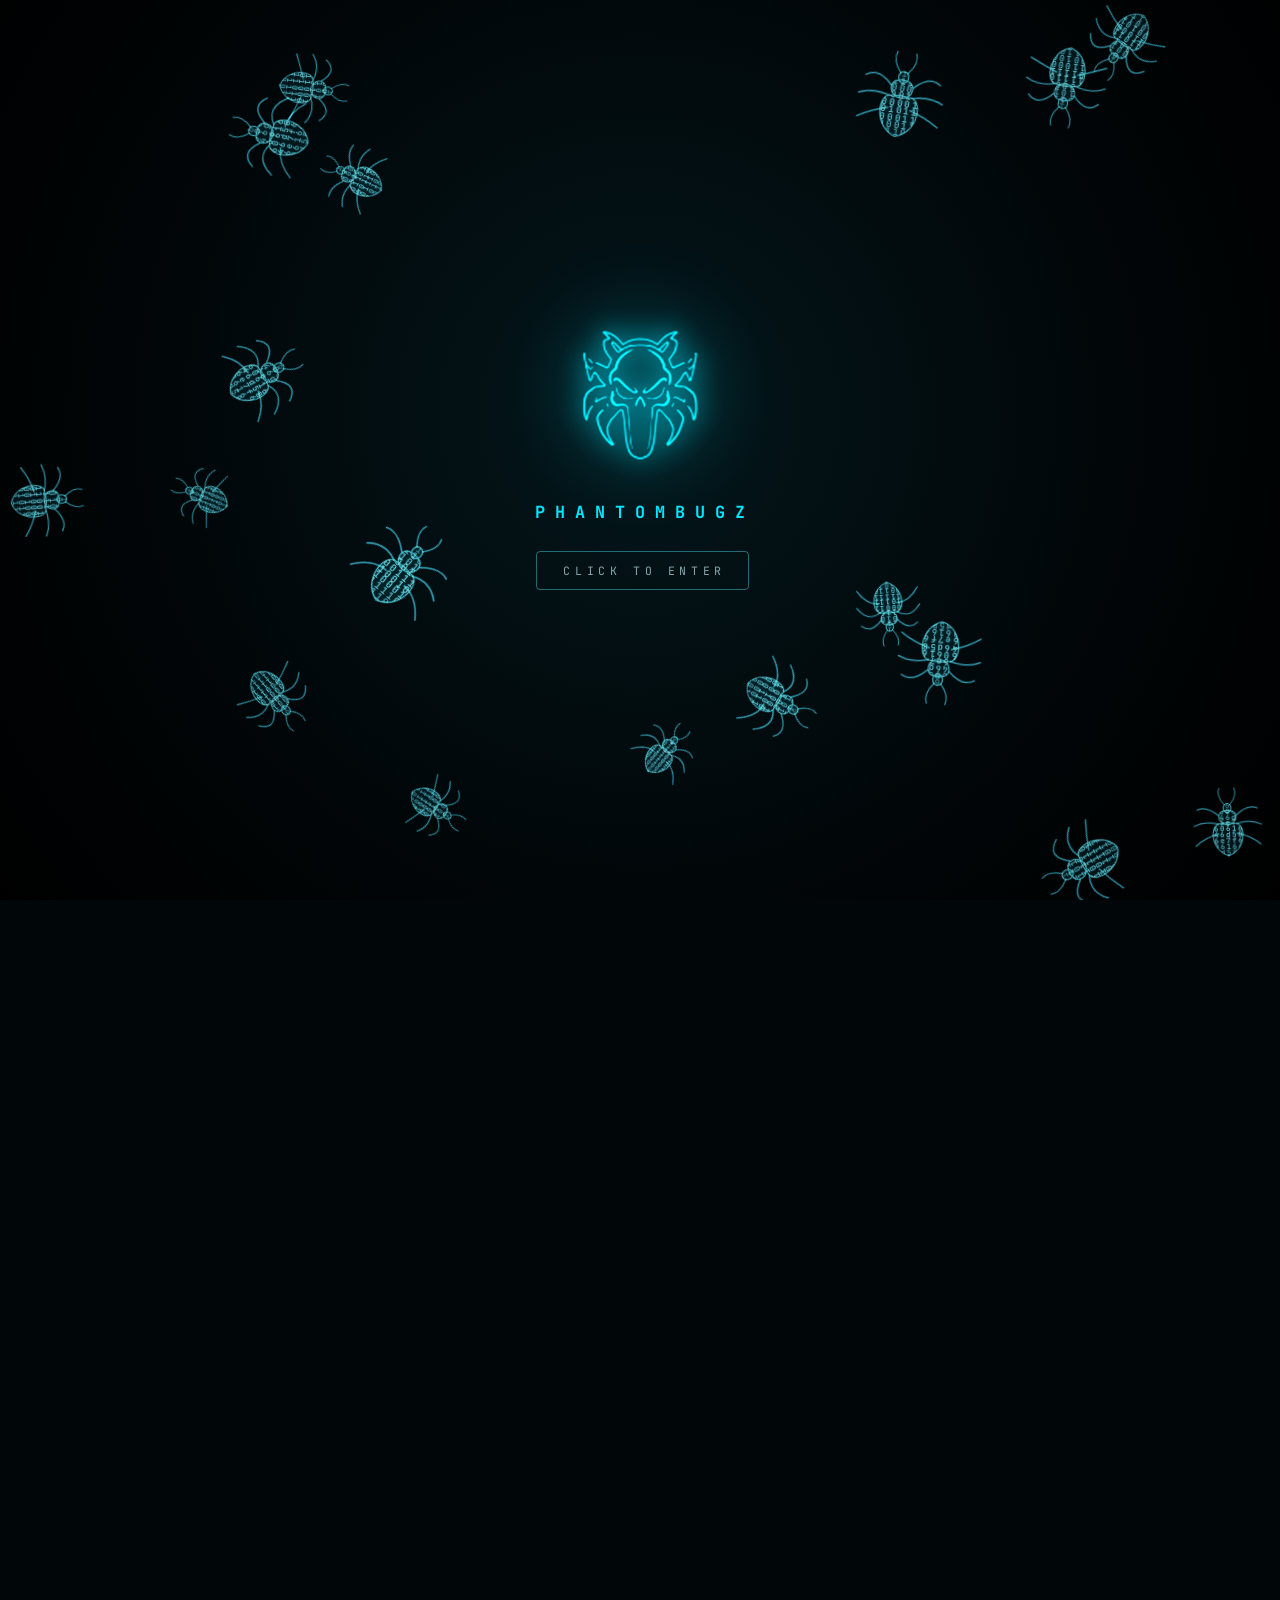
==== index.html @ 2ef1616d "Enter gate is now a real link: native navigation to main page, JS flash is optional enhancement" ====
<!doctype html>
<html lang="en">
<head>
  <meta charset="utf-8">
  <meta name="viewport" content="width=device-width, initial-scale=1">
  <title>PhantomBugz — Ethical Hacking &amp; Bug Bounty Team</title>
  <meta name="description" content="PhantomBugz is an ethical hacker collective. A team strong enough to destroy that chooses to protect. Bug bounty operation, live sprint signal, and the limited Ghost Series gear.">
  <meta name="keywords" content="PhantomBugz, ethical hacking, bug bounty, ethical hackers, security research, Ghost Series, cybersecurity team">
  <meta name="robots" content="index, follow, max-image-preview:large">
  <meta name="theme-color" content="#010608">
  <link rel="canonical" href="https://phantombugz.com/">
  <meta property="og:site_name" content="PhantomBugz">
  <meta property="og:title" content="PhantomBugz — Ethical Hacking &amp; Bug Bounty Team">
  <meta property="og:description" content="A team strong enough to destroy. We choose to protect. Bug bounty operation, live signal, and the limited Ghost Series.">
  <meta property="og:type" content="website">
  <meta property="og:url" content="https://phantombugz.com/">
  <meta property="og:image" content="https://phantombugz.com/assets/exports/phantombugz-og-image.gif">
  <meta property="og:image:type" content="image/gif">
  <meta property="og:image:width" content="800">
  <meta property="og:image:height" content="420">
  <meta name="twitter:card" content="summary_large_image">
  <meta name="twitter:title" content="PhantomBugz — Ethical Hacking &amp; Bug Bounty Team">
  <meta name="twitter:description" content="When the power of love beats the love of power.">
  <meta name="twitter:image" content="https://phantombugz.com/assets/exports/phantombugz-og-image.png">
  <link rel="icon" href="./assets/exports/favicon-32.png" sizes="32x32" type="image/png">
  <link rel="icon" href="./assets/exports/favicon-16.png" sizes="16x16" type="image/png">
  <link rel="apple-touch-icon" href="./assets/exports/apple-touch-icon.png">
  <link rel="manifest" href="./site.webmanifest">
  <link rel="preload" href="./assets/fonts/anton.woff2" as="font" type="font/woff2" crossorigin>
  <link rel="preload" href="./assets/fonts/jetbrains-mono-400.woff2" as="font" type="font/woff2" crossorigin>
  <link rel="stylesheet" href="./assets/fonts/fonts.css">
  <link rel="stylesheet" href="./styles.css">
  <script type="application/ld+json">
    {
      "@context": "https://schema.org",
      "@type": "Organization",
      "name": "PhantomBugz",
      "url": "https://phantombugz.com/",
      "logo": "https://phantombugz.com/assets/exports/phantombugz-mark-512.png",
      "email": "founder@phantombugz.com",
      "slogan": "When the power of love beats the love of power.",
      "sameAs": [
        "https://github.com/PhantomBugz",
        "https://gitlab.com/Phantombugz"
      ]
    }
  </script>
</head>
<body>
  <a class="skip-link" href="./enter.html">Skip intro</a>

  <!-- The gate is a REAL link so entering works even if JS never runs. The JS enhances
       it with a cyan flash + corridor, but navigation never depends on JS. -->
  <a id="gate" class="gate" href="./enter.html" aria-label="Enter PhantomBugz">
    <canvas id="gate-canvas" aria-hidden="true"></canvas>
    <div class="gate-inner">
      <img class="gate-emblem" src="./assets/exports/phantombugz-emblem-transparent.png" alt="PhantomBugz" width="150" height="150">
      <p class="gate-name">PHANTOMBUGZ</p>
      <p class="gate-enter"><span>Click to enter</span></p>
    </div>
  </a>

  <header class="site-header" aria-label="Primary">
    <a class="brand-lockup" href="./enter.html" aria-label="PhantomBugz">
      <img src="./assets/exports/phantombugz-emblem-transparent.png" alt="" aria-hidden="true" width="34" height="34">
    </a>
    <nav class="header-nav" aria-label="Sections">
      <a href="./enter.html">Enter</a>
      <a href="https://github.com/PhantomBugz">GitHub</a>
      <a href="https://gitlab.com/Phantombugz">GitLab</a>
    </nav>
  </header>

  <main>
    <!-- Crawlable content for search engines. Visually hidden behind the corridor
         gate, but present in the HTML so the entry page carries real keywords. -->
    <section class="seo-copy">
      <h1>PhantomBugz — Ethical Hacking &amp; Bug Bounty Team</h1>
      <p>PhantomBugz is a collective of ethical hackers. A team strong enough to destroy that chooses to protect. When the power of love beats the love of power.</p>
      <p>We run a bug bounty operation, publish a live sprint signal of what we are doing now, and release the Ghost Series: a strictly limited line of gear with binary that glows from inside the weave. Hidden in plain sight.</p>
      <p><a href="./enter.html">Enter PhantomBugz</a> to see the manifesto, the Ghost Series vault, and the public bounty signal.</p>
    </section>

    <section id="corridor" class="corridor" aria-label="Enter PhantomBugz">
      <div class="corridor-viewport">
        <div class="corridor-space">
          <div class="surface surface--floor"><canvas></canvas></div>
          <div class="surface surface--ceiling"><canvas></canvas></div>
          <div class="surface surface--left"><canvas></canvas></div>
          <div class="surface surface--right"><canvas></canvas></div>
          <div class="corridor-emblem">
            <img src="./assets/exports/phantombugz-emblem-transparent.png" alt="" aria-hidden="true">
          </div>
        </div>
        <p class="scroll-cue" aria-hidden="true"><span>scroll into the system</span></p>
      </div>
    </section>

  </main>

  <!-- Sling overlay: floods cyan and rushes forward as the corridor releases into the main page. -->
  <div id="sling" class="sling" aria-hidden="true"></div>

  <script type="module" src="./main.js"></script>
</body>
</html>
---- assets/fonts/fonts.css ----
@font-face {
  font-family: "Anton";
  font-style: normal;
  font-weight: 400;
  font-display: swap;
  src: url("./anton.woff2") format("woff2");
}

@font-face {
  font-family: "JetBrains Mono";
  font-style: normal;
  font-weight: 400;
  font-display: swap;
  src: url("./jetbrains-mono-400.woff2") format("woff2");
}

@font-face {
  font-family: "JetBrains Mono";
  font-style: normal;
  font-weight: 700;
  font-display: swap;
  src: url("./jetbrains-mono-700.woff2") format("woff2");
}
---- styles.css ----
:root {
  color-scheme: dark;
  --base: #010608;
  --surface: #020a0d;
  --surface-2: #041418;
  --panel: rgba(2, 12, 15, .72);
  --cyan: #00e7ff;
  --cyan-2: #53f5ff;
  --green: #55f6a5;
  --amber: #ffd166;
  --muted: #84a8aa;
  --ink: #eafcff;
  --line: rgba(0, 231, 255, .16);
  --line-strong: rgba(83, 245, 255, .4);
  --glow: 0 0 22px rgba(0, 231, 255, .4);
  --font-display: "Anton", Impact, "Arial Narrow", sans-serif;
  --font-mono: "JetBrains Mono", ui-monospace, "Courier New", monospace;
  --approach: 0;
}

* {
  box-sizing: border-box;
}

html {
  scroll-behavior: smooth;
  scroll-padding-top: 84px;
}

body {
  margin: 0;
  min-height: 100vh;
  background: var(--base);
  color: var(--ink);
  font-family: var(--font-mono);
  font-size: 15px;
  line-height: 1.5;
  overflow-x: hidden;
  -webkit-font-smoothing: antialiased;
}

/* While the gate is up, lock scroll behind it. */
body.gate-open {
  overflow: hidden;
  height: 100vh;
  height: 100dvh;
}

/* ---------- Enter gate ---------- */

.gate {
  position: fixed;
  inset: 0;
  z-index: 100;
  display: grid;
  place-items: center;
  background: radial-gradient(circle at 50% 46%, #04171c 0%, #010608 60%, #000 100%);
  cursor: pointer;
  overflow: hidden;
  transition: opacity .9s ease, transform .9s cubic-bezier(.7, 0, .84, 0), filter .9s ease;
}

#gate-canvas {
  position: absolute;
  inset: 0;
  width: 100%;
  height: 100%;
}

.gate-inner {
  position: relative;
  z-index: 2;
  display: grid;
  justify-items: center;
  gap: 20px;
  text-align: center;
  pointer-events: none;
}

.gate-emblem {
  width: clamp(110px, 16vw, 170px);
  height: clamp(110px, 16vw, 170px);
  object-fit: contain;
  filter: drop-shadow(0 0 14px rgba(0, 231, 255, .9)) drop-shadow(0 0 42px rgba(0, 231, 255, .45));
  animation: gatePulse 3.4s ease-in-out infinite;
}

.gate-name {
  margin: 0;
  font-family: var(--font-mono);
  font-weight: 700;
  font-size: clamp(.8rem, 2.2vw, 1.05rem);
  letter-spacing: .6em;
  text-indent: .6em;
  color: var(--cyan);
}

.gate-enter {
  margin: 6px 0 0;
  font-size: .72rem;
  letter-spacing: .4em;
  text-indent: .4em;
  text-transform: uppercase;
  color: var(--muted);
}

.gate-enter span {
  display: inline-block;
  padding: 10px 22px;
  border: 1px solid var(--line-strong);
  border-radius: 4px;
  animation: gateBreath 2.4s ease-in-out infinite;
}

.gate:hover .gate-enter span,
.gate:focus-visible .gate-enter span {
  color: var(--ink);
  border-color: var(--cyan);
  box-shadow: 0 0 26px rgba(0, 231, 255, .3);
}

@keyframes gatePulse {
  0%, 100% { transform: scale(1); filter: drop-shadow(0 0 14px rgba(0, 231, 255, .8)) drop-shadow(0 0 42px rgba(0, 231, 255, .4)); }
  50% { transform: scale(1.05); filter: drop-shadow(0 0 22px rgba(0, 231, 255, 1)) drop-shadow(0 0 64px rgba(0, 231, 255, .6)); }
}

@keyframes gateBreath {
  0%, 100% { opacity: .55; }
  50% { opacity: 1; }
}

/* Forceful exit: the gate rushes at the viewer and whites out to cyan. */
.gate.entering {
  opacity: 0;
  transform: scale(2.6);
  filter: brightness(2.4) blur(6px);
  pointer-events: none;
}

.gate.gone {
  display: none;
}

/* Cyan flash that floods the screen at the moment of entry. */
.gate-flash {
  position: fixed;
  inset: 0;
  z-index: 99;
  background: radial-gradient(circle at 50% 46%, rgba(120, 244, 255, .9), rgba(0, 231, 255, .5) 40%, transparent 72%);
  opacity: 0;
  pointer-events: none;
}

.gate-flash.fire {
  animation: gateFlash 1s ease-out forwards;
}

@keyframes gateFlash {
  0% { opacity: 0; }
  18% { opacity: 1; }
  100% { opacity: 0; }
}

a {
  color: inherit;
  text-decoration: none;
}

a:focus-visible,
:focus-visible {
  outline: 2px solid var(--cyan);
  outline-offset: 3px;
}

.skip-link {
  position: fixed;
  top: -100px;
  left: 12px;
  z-index: 60;
  padding: 8px 14px;
  background: var(--surface);
  border: 1px solid var(--line-strong);
  border-radius: 6px;
  font-size: .8rem;
}

.skip-link:focus {
  top: 12px;
}

/* Crawlable copy for search engines: off-screen but readable by bots and screen
   readers (not display:none, which crawlers discount). Visitors see the gate. */
.seo-copy {
  position: absolute;
  width: 1px;
  height: 1px;
  overflow: hidden;
  clip: rect(0 0 0 0);
  clip-path: inset(50%);
  white-space: nowrap;
  border: 0;
  padding: 0;
  margin: -1px;
}

/* ---------- Sling (corridor releases into the main page) ---------- */

.sling {
  position: fixed;
  inset: 0;
  z-index: 90;
  background: radial-gradient(circle at 50% 44%, rgba(150, 248, 255, .95), rgba(0, 231, 255, .55) 38%, transparent 74%);
  opacity: 0;
  transform: scale(.2);
  pointer-events: none;
}

.sling.fire {
  animation: slingRush .72s cubic-bezier(.6, 0, .3, 1) forwards;
}

@keyframes slingRush {
  0% { opacity: 0; transform: scale(.2); }
  40% { opacity: 1; transform: scale(1.4); }
  100% { opacity: 1; transform: scale(3.4); }
}

/* ---------- Roaming beetles on the main page ---------- */

.roam {
  position: fixed;
  inset: 0;
  width: 100%;
  height: 100%;
  z-index: 0;
  pointer-events: none;
  filter: drop-shadow(0 0 3px rgba(0, 231, 255, .8)) drop-shadow(0 0 7px rgba(0, 231, 255, .32));
}

.main-page main,
.main-page .site-header,
.main-page .site-footer {
  position: relative;
  z-index: 1;
}

/* Let the roaming beetles show through the section backgrounds on the main page. */
.main-page {
  background: var(--base);
}

.main-page .arrival {
  background:
    radial-gradient(circle at 50% 20%, rgba(0, 231, 255, .06), transparent 52%),
    linear-gradient(to bottom, rgba(1, 6, 8, .72), rgba(1, 8, 10, .6) 60%, rgba(1, 6, 8, .72));
}

.main-page .vault {
  background: linear-gradient(to bottom, rgba(1, 8, 10, .55), rgba(1, 6, 8, .72));
}

.main-page .signal {
  background: rgba(2, 10, 13, .82);
}

/* Alcoves stay readable over the roamers with an opaque-ish base (no
   backdrop-filter: blurring behind an animating canvas tanks the frame rate). */
.main-page .alcove {
  background:
    radial-gradient(ellipse at 50% 118%, rgba(0, 231, 255, .07), transparent 62%),
    linear-gradient(to bottom, #01090b, #020a0d);
}

/* ---------- Header ---------- */

.site-header {
  position: fixed;
  inset: 0 0 auto 0;
  z-index: 40;
  display: flex;
  align-items: center;
  justify-content: space-between;
  gap: 20px;
  padding: 14px 34px;
  background: linear-gradient(to bottom, rgba(1, 6, 8, .82), rgba(1, 6, 8, 0));
  backdrop-filter: blur(8px);
}

.brand-lockup img {
  display: block;
  width: 34px;
  height: 34px;
  object-fit: contain;
  filter: drop-shadow(0 0 6px rgba(0, 231, 255, .85)) drop-shadow(0 0 16px rgba(0, 231, 255, .3));
}

.header-nav {
  display: flex;
  gap: 22px;
  font-size: .74rem;
  letter-spacing: .16em;
  text-transform: uppercase;
  color: var(--muted);
}

.header-nav a:hover {
  color: var(--cyan-2);
}

/* ---------- Corridor ---------- */

.corridor {
  position: relative;
  height: 240vh;
  background: var(--base);
}

.corridor-viewport {
  position: sticky;
  top: 0;
  height: 100vh;
  height: 100dvh; /* track the mobile URL bar so the sticky stage matches the viewport */
  overflow: hidden;
  perspective: 900px;
  perspective-origin: 50% 44%;
  background:
    radial-gradient(circle at 50% 42%, rgba(0, 231, 255, calc(.05 + var(--approach) * .12)), transparent 46%),
    var(--base);
}

.corridor-space {
  position: absolute;
  inset: 0;
  transform-style: preserve-3d;
  --dolly: 120px;
  transform: translateZ(var(--dolly));
  will-change: transform;
}

/* Each wall is a long plane pushed back along Z, forming a tunnel. */
.surface {
  position: absolute;
  left: 50%;
  top: 50%;
  overflow: hidden;
}

.surface canvas {
  display: block;
  width: 100%;
  height: 100%;
  /* Cheap GPU bloom: one drop-shadow pass gives every glyph an emissive halo
     without the per-glyph canvas shadowBlur that tanks the frame rate. */
  filter: drop-shadow(0 0 3px rgba(0, 231, 255, .85)) drop-shadow(0 0 7px rgba(0, 231, 255, .35));
}

/* Tunnel is 1400 wide, 900 tall, 2600 deep (px, pre-perspective). */
.surface--floor,
.surface--ceiling {
  width: 1400px;
  height: 2600px;
  margin-left: -700px;
  margin-top: -1300px;
  background: linear-gradient(to top, var(--surface) 0%, #030f12 55%, #010a0c 100%);
}

.surface--floor {
  transform: rotateX(90deg) translateZ(-450px);
  box-shadow: inset 0 -60px 120px rgba(0, 231, 255, .05);
}

.surface--ceiling {
  transform: rotateX(-90deg) translateZ(-450px);
  background: linear-gradient(to bottom, var(--surface) 0%, #030f12 55%, #010a0c 100%);
}

.surface--left,
.surface--right {
  width: 2600px;
  height: 900px;
  margin-left: -1300px;
  margin-top: -450px;
  background: linear-gradient(to right, #010a0c, #030f12 55%, var(--surface));
}

.surface--left {
  transform: rotateY(90deg) translateZ(-700px);
}

.surface--right {
  transform: rotateY(-90deg) translateZ(-700px);
  background: linear-gradient(to left, #010a0c, #030f12 55%, var(--surface));
}

/* Emblem sits deep at the vanishing point as the light source. */
.corridor-emblem {
  position: absolute;
  left: 50%;
  top: 44%;
  width: 340px;
  height: 340px;
  margin-left: -170px;
  margin-top: -170px;
  transform: translateZ(-1240px);
  display: grid;
  place-items: center;
}

/* A halo of light behind the emblem, as if it lights the whole tunnel. */
.corridor-emblem::before {
  content: "";
  position: absolute;
  inset: -40%;
  background: radial-gradient(circle, rgba(0, 231, 255, calc(.22 + var(--approach) * .28)), transparent 62%);
  filter: blur(12px);
}

.corridor-emblem img {
  position: relative;
  width: 100%;
  height: 100%;
  object-fit: contain;
  opacity: calc(.7 + var(--approach) * .3);
  filter:
    drop-shadow(0 0 calc(16px + var(--approach) * 44px) rgba(0, 231, 255, calc(.75 + var(--approach) * .25)))
    drop-shadow(0 0 100px rgba(0, 231, 255, .5))
    brightness(calc(1 + var(--approach) * .3));
}

.scroll-cue {
  position: absolute;
  left: 50%;
  bottom: 26px;
  transform: translateX(-50%);
  margin: 0;
  display: flex;
  flex-direction: column;
  align-items: center;
  gap: 8px;
  font-size: .68rem;
  letter-spacing: .34em;
  text-transform: uppercase;
  color: var(--cyan);
  text-shadow: 0 0 10px rgba(0, 231, 255, .5);
  opacity: calc(1 - var(--approach) * 2.4);
  pointer-events: none;
}

/* Animated down-chevron so the scroll affordance is unmistakable (esp. on mobile). */
.scroll-cue::after {
  content: "";
  width: 14px;
  height: 14px;
  border-right: 2px solid var(--cyan);
  border-bottom: 2px solid var(--cyan);
  transform: rotate(45deg);
  animation: cueChevron 1.8s ease-in-out infinite;
}

.scroll-cue span {
  display: inline-block;
  animation: cuePulse 2.6s ease-in-out infinite;
}

@keyframes cuePulse {
  0%, 100% { opacity: .5; }
  50% { opacity: 1; }
}

@keyframes cueChevron {
  0%, 100% { opacity: .4; transform: rotate(45deg) translate(-2px, -2px); }
  50% { opacity: 1; transform: rotate(45deg) translate(2px, 2px); }
}

/* ---------- Arrival ---------- */

.arrival {
  position: relative;
  z-index: 2;
  display: grid;
  justify-items: center;
  text-align: center;
  gap: 18px;
  padding: clamp(90px, 16vh, 190px) 24px clamp(80px, 14vh, 170px);
  background:
    radial-gradient(circle at 50% 20%, rgba(0, 231, 255, .08), transparent 52%),
    linear-gradient(to bottom, var(--base), #01080a 60%, var(--base));
}

.arrival-mark {
  width: 104px;
  height: 104px;
  object-fit: contain;
  filter: drop-shadow(0 0 8px rgba(0, 231, 255, .8)) drop-shadow(0 0 26px rgba(0, 231, 255, .32));
}

.arrival-name {
  margin: 0;
  font-family: var(--font-mono);
  font-weight: 700;
  font-size: .82rem;
  letter-spacing: .52em;
  text-indent: .52em;
  color: var(--cyan);
}

.manifesto {
  margin: 0;
  max-width: 20ch;
  font-family: var(--font-display);
  font-weight: 400;
  font-size: clamp(2.4rem, 7vw, 6rem);
  line-height: .95;
  letter-spacing: .01em;
  text-transform: uppercase;
  color: var(--ink);
  text-shadow: 0 0 26px rgba(0, 231, 255, .28);
}

.manifesto .line {
  display: block;
}

/* Emphasize the pivot: "love" bright, "power" in phantom cyan. */
.manifesto .line:first-child {
  color: var(--ink);
}

.manifesto .line:last-child {
  color: var(--cyan-2);
  text-shadow: 0 0 30px rgba(0, 231, 255, .45);
}

.arrival-sub {
  margin: 0;
  max-width: 46ch;
  color: var(--muted);
  font-size: 1rem;
  letter-spacing: .02em;
}

/* ---------- Vault ---------- */

.vault {
  position: relative;
  z-index: 2;
  padding: clamp(60px, 10vh, 120px) clamp(20px, 5vw, 64px) clamp(70px, 12vh, 130px);
  border-top: 1px solid var(--line);
  background:
    linear-gradient(to bottom, #01080a, var(--base));
}

.eyebrow {
  margin: 0 0 10px;
  font-size: .72rem;
  letter-spacing: .34em;
  text-transform: uppercase;
  color: var(--cyan);
}

.vault-head {
  max-width: 1180px;
  margin: 0 auto 42px;
}

.vault-head h2,
.signal-head h2 {
  margin: 0;
  font-family: var(--font-display);
  font-weight: 400;
  font-size: clamp(2rem, 5vw, 3.4rem);
  line-height: 1;
  text-transform: uppercase;
  letter-spacing: .015em;
}

.vault-caption {
  margin: 16px 0 0;
  max-width: 60ch;
  color: var(--muted);
}

.vault-grid {
  max-width: 1180px;
  margin: 0 auto;
  display: grid;
  grid-template-columns: repeat(5, 1fr);
  gap: 16px;
}

.vault-piece {
  display: grid;
  align-content: start;
}

.alcove {
  position: relative;
  aspect-ratio: 3 / 4;
  overflow: hidden;
  border: 1px solid var(--line);
  border-radius: 150px 150px 8px 8px;
  background:
    radial-gradient(ellipse at 50% 118%, rgba(0, 231, 255, .07), transparent 62%),
    linear-gradient(to bottom, #01090b, var(--surface));
  box-shadow:
    inset 0 26px 70px rgba(0, 0, 0, .66),
    inset 0 0 30px rgba(0, 231, 255, .05),
    inset 0 0 0 1px rgba(255, 255, 255, .02);
  transition: box-shadow .5s ease, border-color .5s ease, opacity .45s ease;
}

/* Faint binary that lives inside the alcove even at rest. */
.alcove::before {
  content: "01001101 10110 011010 10011 0110 1001101 0110100 10 011 100101 0110 1001 0110110 10011010";
  position: absolute;
  inset: 0;
  padding: 22px 16px;
  font-size: 11px;
  line-height: 1.9;
  letter-spacing: .12em;
  color: rgba(0, 231, 255, .1);
  word-break: break-all;
  overflow: hidden;
  pointer-events: none;
  transition: color .55s ease;
}

/* Silhouette hides in shadow until the piece wakes. */
.silhouette {
  position: absolute;
  inset: 14% 12% 10%;
  width: 76%;
  height: 76%;
  object-fit: contain;
  opacity: .34;
  /* Shift the source art (which carries green) toward phantom cyan. */
  filter: grayscale(.6) brightness(.55) contrast(1.05) hue-rotate(60deg);
  transition: opacity .55s ease, filter .55s ease, transform .55s ease;
}

/* Photo alcoves: the render is the surface, so drop the faux binary text overlay. */
.alcove:has(.shot)::before {
  display: none;
}

/* Product photo fills the alcove; dark and mysterious at rest, wakes on hover. */
.alcove .shot {
  position: absolute;
  inset: 0;
  width: 100%;
  height: 100%;
  object-fit: cover;
  opacity: .5;
  filter: brightness(.62) contrast(1.02) saturate(.9);
  transform: scale(1.02);
  transition: opacity .55s ease, filter .55s ease, transform .6s ease;
}

.vault-piece:hover .shot,
.vault-piece:focus-within .shot {
  opacity: 1;
  filter: brightness(1.05) contrast(1.05) saturate(1.15)
    drop-shadow(0 0 18px rgba(0, 231, 255, .5));
  transform: scale(1.06);
}

.alcove-label {
  position: absolute;
  left: 16px;
  bottom: 13px;
  font-size: .7rem;
  letter-spacing: .2em;
  color: var(--muted);
  opacity: .6;
  z-index: 2;
}

/* Stage lighting: the hovered piece brightens, its siblings recede. */
.vault-grid:hover .vault-piece:not(:hover) {
  opacity: .5;
}

.vault-piece:hover .alcove,
.vault-piece:focus-within .alcove {
  border-color: var(--line-strong);
  box-shadow:
    inset 0 26px 70px rgba(0, 0, 0, .5),
    inset 0 0 40px rgba(0, 231, 255, .12),
    0 0 46px rgba(0, 231, 255, .3);
}

.vault-piece:hover .alcove::before,
.vault-piece:focus-within .alcove::before {
  color: rgba(0, 231, 255, .2);
}

.vault-piece:hover .silhouette,
.vault-piece:focus-within .silhouette {
  opacity: 1;
  transform: translateY(-5px);
  /* Cyan-shift the revealed art and make it glow from within. */
  filter: grayscale(.15) brightness(1.05) contrast(1.05) hue-rotate(60deg) saturate(1.3)
    drop-shadow(0 0 16px rgba(0, 231, 255, .7));
}

.vault-piece h3 {
  margin: 16px 0 0;
  font-family: var(--font-mono);
  font-weight: 700;
  font-size: 1.02rem;
  letter-spacing: .02em;
}

.vault-piece p {
  margin: 7px 0 0;
  color: var(--muted);
  font-size: .86rem;
  line-height: 1.45;
}

.request {
  margin-top: 12px;
  justify-self: start;
  font-size: .74rem;
  letter-spacing: .18em;
  text-transform: uppercase;
  color: var(--cyan);
  border-bottom: 1px solid var(--line-strong);
  padding-bottom: 3px;
  transition: color .3s ease, border-color .3s ease;
}

.request:hover {
  color: var(--cyan-2);
  border-color: var(--cyan-2);
}

/* button reset for the register-interest buttons (were <a>, now <button>) */
button.request {
  background: none;
  border: 0;
  border-bottom: 1px solid var(--line-strong);
  cursor: pointer;
  font-family: var(--font-mono);
}

/* "Preorder — Coming Soon" tag on each piece */
.status-tag {
  margin: 14px 0 0;
  display: inline-block;
  align-self: start;
  font-size: .62rem;
  letter-spacing: .2em;
  text-transform: uppercase;
  color: var(--amber);
  border: 1px solid rgba(255, 209, 102, .4);
  border-radius: 3px;
  padding: 3px 8px;
}

/* ---------- How Ghost Series works (spec + presets) ---------- */

.spec {
  max-width: 1180px;
  margin: clamp(48px, 8vh, 90px) auto 0;
  display: grid;
  grid-template-columns: 1.1fr 1fr;
  gap: 34px;
  align-items: start;
}

.spec-layers {
  margin: 0;
  padding: 0;
  list-style: none;
  display: grid;
  gap: 12px;
}

.spec-layers li {
  color: var(--muted);
  font-size: .9rem;
  line-height: 1.5;
  padding-left: 16px;
  border-left: 1px solid var(--line);
}

.spec-layers strong {
  color: var(--ink);
  font-weight: 700;
}

.spec-presets {
  display: grid;
  grid-template-columns: 1fr 1fr;
  gap: 12px;
}

.preset {
  padding: 14px 16px;
  border: 1px solid var(--line);
  border-radius: 8px;
  background: var(--surface);
}

.preset span {
  display: block;
  font-weight: 700;
  color: var(--cyan);
  letter-spacing: .04em;
  margin-bottom: 5px;
}

.preset p {
  margin: 0;
  color: var(--muted);
  font-size: .82rem;
  line-height: 1.45;
}

/* "View technical spec" link spans under the spec strip. */
.spec-link {
  grid-column: 1 / -1;
  justify-self: start;
  margin-top: 4px;
  padding: 10px 20px;
  background: none;
  border: 1px solid var(--line-strong);
  border-radius: 7px;
  color: var(--cyan);
  font-family: var(--font-mono);
  font-size: .74rem;
  letter-spacing: .2em;
  text-transform: uppercase;
  cursor: pointer;
  transition: color .3s ease, border-color .3s ease, box-shadow .3s ease;
}

.spec-link:hover {
  color: var(--cyan-2);
  border-color: var(--cyan-2);
  box-shadow: 0 0 24px rgba(0, 231, 255, .25);
}

/* Technical spec lightbox */
.spec-modal {
  position: fixed;
  inset: 0;
  z-index: 300;
  display: flex;
  flex-direction: column;
  align-items: center;
  gap: 16px;
  padding: 40px 20px;
  overflow: auto;
  background: rgba(1, 5, 7, .92);
  backdrop-filter: blur(6px);
}

.spec-modal[hidden] {
  display: none;
}

.spec-modal-inner {
  max-width: 900px;
  width: 100%;
  border: 1px solid var(--line-strong);
  border-radius: 12px;
  overflow: hidden;
  box-shadow: 0 0 60px rgba(0, 231, 255, .25);
}

.spec-modal-inner img {
  display: block;
  width: 100%;
  height: auto;
}

.spec-close {
  position: fixed;
  top: 16px;
  right: 20px;
  width: 44px;
  height: 44px;
  background: var(--surface);
  border: 1px solid var(--line-strong);
  border-radius: 50%;
  color: var(--ink);
  font-size: 1.6rem;
  line-height: 1;
  cursor: pointer;
  transition: border-color .3s ease, color .3s ease;
}

.spec-close:hover {
  border-color: var(--cyan);
  color: var(--cyan);
}

.spec-download {
  flex: none;
  padding: 11px 22px;
  border: 1px solid var(--cyan);
  border-radius: 8px;
  color: var(--ink);
  font-size: .76rem;
  letter-spacing: .16em;
  text-transform: uppercase;
  background: rgba(0, 231, 255, .1);
  transition: background .3s ease, box-shadow .3s ease;
}

.spec-download:hover {
  background: rgba(0, 231, 255, .2);
  box-shadow: 0 0 26px rgba(0, 231, 255, .35);
}

/* ---------- Preorder interest form ---------- */

.interest {
  max-width: 720px;
  margin: clamp(50px, 9vh, 100px) auto 0;
  padding: clamp(24px, 4vw, 40px);
  border: 1px solid var(--line-strong);
  border-radius: 14px;
  background:
    radial-gradient(circle at 50% 0%, rgba(0, 231, 255, .06), transparent 60%),
    var(--surface);
  box-shadow: 0 0 50px rgba(0, 231, 255, .1);
}

.interest-head {
  text-align: center;
  margin-bottom: 24px;
}

.interest-head h3 {
  margin: 6px 0 10px;
  font-family: var(--font-display);
  font-weight: 400;
  font-size: clamp(1.6rem, 4vw, 2.4rem);
  text-transform: uppercase;
  letter-spacing: .02em;
}

.interest-sub {
  margin: 0 auto;
  max-width: 52ch;
  color: var(--muted);
  font-size: .9rem;
  line-height: 1.5;
}

.interest-grid {
  display: grid;
  grid-template-columns: 1fr 1fr;
  gap: 14px;
}

.field {
  display: grid;
  gap: 6px;
  margin-top: 14px;
}

.field span {
  font-size: .72rem;
  letter-spacing: .14em;
  text-transform: uppercase;
  color: var(--muted);
}

.field em {
  font-style: normal;
  opacity: .7;
}

.interest input[type="text"],
.interest input[type="email"],
.interest textarea {
  width: 100%;
  padding: 11px 13px;
  background: #01090b;
  border: 1px solid var(--line);
  border-radius: 7px;
  color: var(--ink);
  font-family: var(--font-mono);
  font-size: .92rem;
  transition: border-color .3s ease, box-shadow .3s ease;
}

.interest input:focus,
.interest textarea:focus {
  outline: none;
  border-color: var(--cyan);
  box-shadow: 0 0 0 3px rgba(0, 231, 255, .16);
}

.pieces {
  margin: 18px 0 0;
  padding: 14px;
  border: 1px solid var(--line);
  border-radius: 8px;
}

.pieces legend {
  padding: 0 8px;
  font-size: .72rem;
  letter-spacing: .14em;
  text-transform: uppercase;
  color: var(--muted);
}

.pieces label {
  display: inline-flex;
  align-items: center;
  gap: 7px;
  margin: 4px 16px 4px 0;
  font-size: .88rem;
  cursor: pointer;
}

.pieces input {
  accent-color: var(--cyan);
  width: 16px;
  height: 16px;
}

/* honeypot — visually hidden, off-screen, not display:none (bots skip those) */
.hp {
  position: absolute;
  left: -9999px;
  width: 1px;
  height: 1px;
  opacity: 0;
}

.interest-submit {
  margin-top: 22px;
  width: 100%;
  padding: 14px;
  background: linear-gradient(180deg, rgba(0, 231, 255, .18), rgba(0, 231, 255, .08));
  border: 1px solid var(--cyan);
  border-radius: 8px;
  color: var(--ink);
  font-family: var(--font-mono);
  font-weight: 700;
  font-size: .8rem;
  letter-spacing: .2em;
  text-transform: uppercase;
  cursor: pointer;
  transition: box-shadow .3s ease, background .3s ease;
}

.interest-submit:hover:not(:disabled) {
  background: linear-gradient(180deg, rgba(0, 231, 255, .3), rgba(0, 231, 255, .14));
  box-shadow: 0 0 30px rgba(0, 231, 255, .35);
}

.interest-submit:disabled {
  opacity: .55;
  cursor: default;
}

.interest-status {
  margin: 14px 0 0;
  min-height: 1.2em;
  text-align: center;
  font-size: .86rem;
}

.interest-status.ok {
  color: var(--green);
}

.interest-status.err {
  color: var(--amber);
}

.interest-status a {
  color: var(--cyan);
  border-bottom: 1px solid var(--line-strong);
}

/* ---------- Ghost Series in motion (video showcase) ---------- */

.motion {
  position: relative;
  z-index: 2;
  padding: clamp(60px, 10vh, 120px) clamp(20px, 5vw, 64px) clamp(30px, 5vh, 56px);
  background: linear-gradient(to bottom, var(--base), #01080a);
}

.motion-head {
  max-width: 1180px;
  margin: 0 auto 28px;
}

.motion-head h2 {
  margin: 0;
  font-family: var(--font-display);
  font-weight: 400;
  font-size: clamp(2rem, 5vw, 3.4rem);
  line-height: 1;
  text-transform: uppercase;
  letter-spacing: .015em;
}

.motion-stage {
  display: block;
  position: relative;
  width: 100%;
  max-width: 1180px;
  margin: 0 auto;
  padding: 0;
  border: 1px solid var(--line-strong);
  border-radius: 14px;
  overflow: hidden;
  background: #000;
  cursor: pointer;
  box-shadow: 0 0 60px rgba(0, 231, 255, .16), inset 0 0 0 1px rgba(0, 231, 255, .06);
  transition: box-shadow .4s ease, border-color .4s ease;
}

.motion-stage:hover,
.motion-stage:focus-visible {
  border-color: var(--cyan-2);
  box-shadow: 0 0 80px rgba(0, 231, 255, .32), inset 0 0 0 1px rgba(0, 231, 255, .1);
}

.motion-poster {
  display: block;
  width: 100%;
  height: auto;
  aspect-ratio: 16 / 9;
  object-fit: cover;
  transition: transform .5s ease, filter .5s ease;
}

.motion-stage:hover .motion-poster,
.motion-stage:focus-visible .motion-poster {
  transform: scale(1.03);
  filter: brightness(1.08);
}

/* Play button in the center. */
.motion-play {
  position: absolute;
  top: 50%;
  left: 50%;
  width: 84px;
  height: 84px;
  transform: translate(-50%, -50%);
  border-radius: 50%;
  background: rgba(1, 8, 10, .55);
  border: 2px solid var(--cyan);
  box-shadow: 0 0 30px rgba(0, 231, 255, .5);
  backdrop-filter: blur(2px);
  transition: transform .3s ease, background .3s ease, box-shadow .3s ease;
}

.motion-play::before {
  content: "";
  position: absolute;
  top: 50%;
  left: 54%;
  transform: translate(-50%, -50%);
  border-style: solid;
  border-width: 15px 0 15px 26px;
  border-color: transparent transparent transparent var(--cyan);
}

.motion-stage:hover .motion-play,
.motion-stage:focus-visible .motion-play {
  transform: translate(-50%, -50%) scale(1.1);
  background: rgba(0, 231, 255, .18);
  box-shadow: 0 0 46px rgba(0, 231, 255, .7);
}

.motion-hint {
  position: absolute;
  left: 50%;
  bottom: 18px;
  transform: translateX(-50%);
  font-family: var(--font-mono);
  font-size: .72rem;
  letter-spacing: .22em;
  text-transform: uppercase;
  color: var(--cyan);
  text-shadow: 0 0 10px rgba(0, 231, 255, .5);
  pointer-events: none;
}

/* Subtle cyan edge vignette so the poster seats into the page. */
.motion-stage::after {
  content: "";
  position: absolute;
  inset: 0;
  pointer-events: none;
  box-shadow: inset 0 0 90px rgba(1, 6, 8, .7);
}

/* Fullscreen playback element (appended to body on click). */
.motion-fullscreen {
  position: fixed;
  inset: 0;
  width: 100%;
  height: 100%;
  background: #000;
  object-fit: contain;
  z-index: 200;
}

/* ---------- Signal ---------- */

.signal {
  position: relative;
  z-index: 2;
  padding: clamp(50px, 8vh, 90px) clamp(20px, 5vw, 64px) clamp(56px, 9vh, 100px);
  border-top: 1px solid var(--line);
  background: var(--surface);
}

.signal-head {
  max-width: 1180px;
  margin: 0 auto 26px;
}

.signal-row {
  max-width: 1180px;
  margin: 0 auto;
  display: grid;
  grid-template-columns: repeat(6, 1fr);
  gap: 1px;
  border: 1px solid var(--line);
  background: var(--line);
}

.signal-cell {
  display: grid;
  gap: 8px;
  padding: 18px 16px;
  background: var(--surface-2);
}

.signal-cell span {
  font-size: .68rem;
  letter-spacing: .16em;
  text-transform: uppercase;
  color: var(--muted);
}

.signal-cell strong {
  font-weight: 700;
  font-size: 1.28rem;
  font-variant-numeric: tabular-nums;
  color: var(--ink);
}

.signal-cell .num {
  color: var(--green);
}

/* ---------- Footer ---------- */

.site-footer {
  display: flex;
  align-items: center;
  justify-content: space-between;
  gap: 20px;
  flex-wrap: wrap;
  padding: 26px 34px;
  border-top: 1px solid var(--line);
  background: var(--base);
  color: var(--muted);
}

.foot-mark {
  display: inline-flex;
  align-items: center;
  gap: 10px;
  font-weight: 700;
  letter-spacing: .04em;
  color: var(--ink);
}

.foot-mark img {
  filter: drop-shadow(0 0 5px rgba(0, 231, 255, .7));
}

.site-footer nav {
  display: flex;
  gap: 22px;
  font-size: .78rem;
}

.site-footer nav a:hover {
  color: var(--cyan-2);
}

/* ---------- Reveal ---------- */

[data-reveal] {
  opacity: 0;
  transform: translateY(18px);
  transition: opacity .7s ease, transform .7s ease;
}

[data-reveal].in {
  opacity: 1;
  transform: none;
}

/* ---------- Responsive ---------- */

@media (max-width: 1080px) {
  .vault-grid {
    grid-template-columns: repeat(3, 1fr);
  }
  .signal-row {
    grid-template-columns: repeat(3, 1fr);
  }
}

@media (max-width: 720px) {
  .site-header {
    padding: 12px 18px;
  }
  .header-nav {
    gap: 14px;
    font-size: .66rem;
  }
  /* Mobile corridor auto-plays (JS-driven dolly), so it is a single non-scroll
     screen — this sidesteps iOS Safari's broken sticky + 3D + overflow scroll. */
  .corridor {
    height: 100vh;
    height: 100dvh;
  }
  .corridor-viewport {
    position: relative; /* not sticky on mobile; the whole corridor is one screen */
    perspective: 560px;
  }
  .scroll-cue {
    bottom: 40px;
    font-size: .74rem;
  }
  /* Auto-play: no scroll needed, so drop the "scroll" chevron cue on mobile. */
  .scroll-cue::after {
    display: none;
  }
  .scroll-cue span::after {
    content: "entering the system";
  }
  .scroll-cue span {
    font-size: 0; /* hide the desktop "scroll into the system" text */
  }
  .scroll-cue span::after {
    font-size: .74rem;
  }
  .vault-grid {
    grid-template-columns: repeat(2, 1fr);
  }
  .signal-row {
    grid-template-columns: repeat(2, 1fr);
  }
  .spec {
    grid-template-columns: 1fr;
    gap: 24px;
  }
  .interest-grid {
    grid-template-columns: 1fr;
  }
  .site-footer {
    justify-content: flex-start;
  }
}

@media (max-width: 420px) {
  .vault-grid {
    grid-template-columns: 1fr;
  }
}

@media (prefers-reduced-motion: reduce) {
  html {
    scroll-behavior: auto;
  }
  *, *::before, *::after {
    animation-duration: .001ms !important;
    animation-iteration-count: 1 !important;
    transition-duration: .001ms !important;
  }
  [data-reveal] {
    opacity: 1;
    transform: none;
  }
  .scroll-cue span {
    animation: none;
  }
}
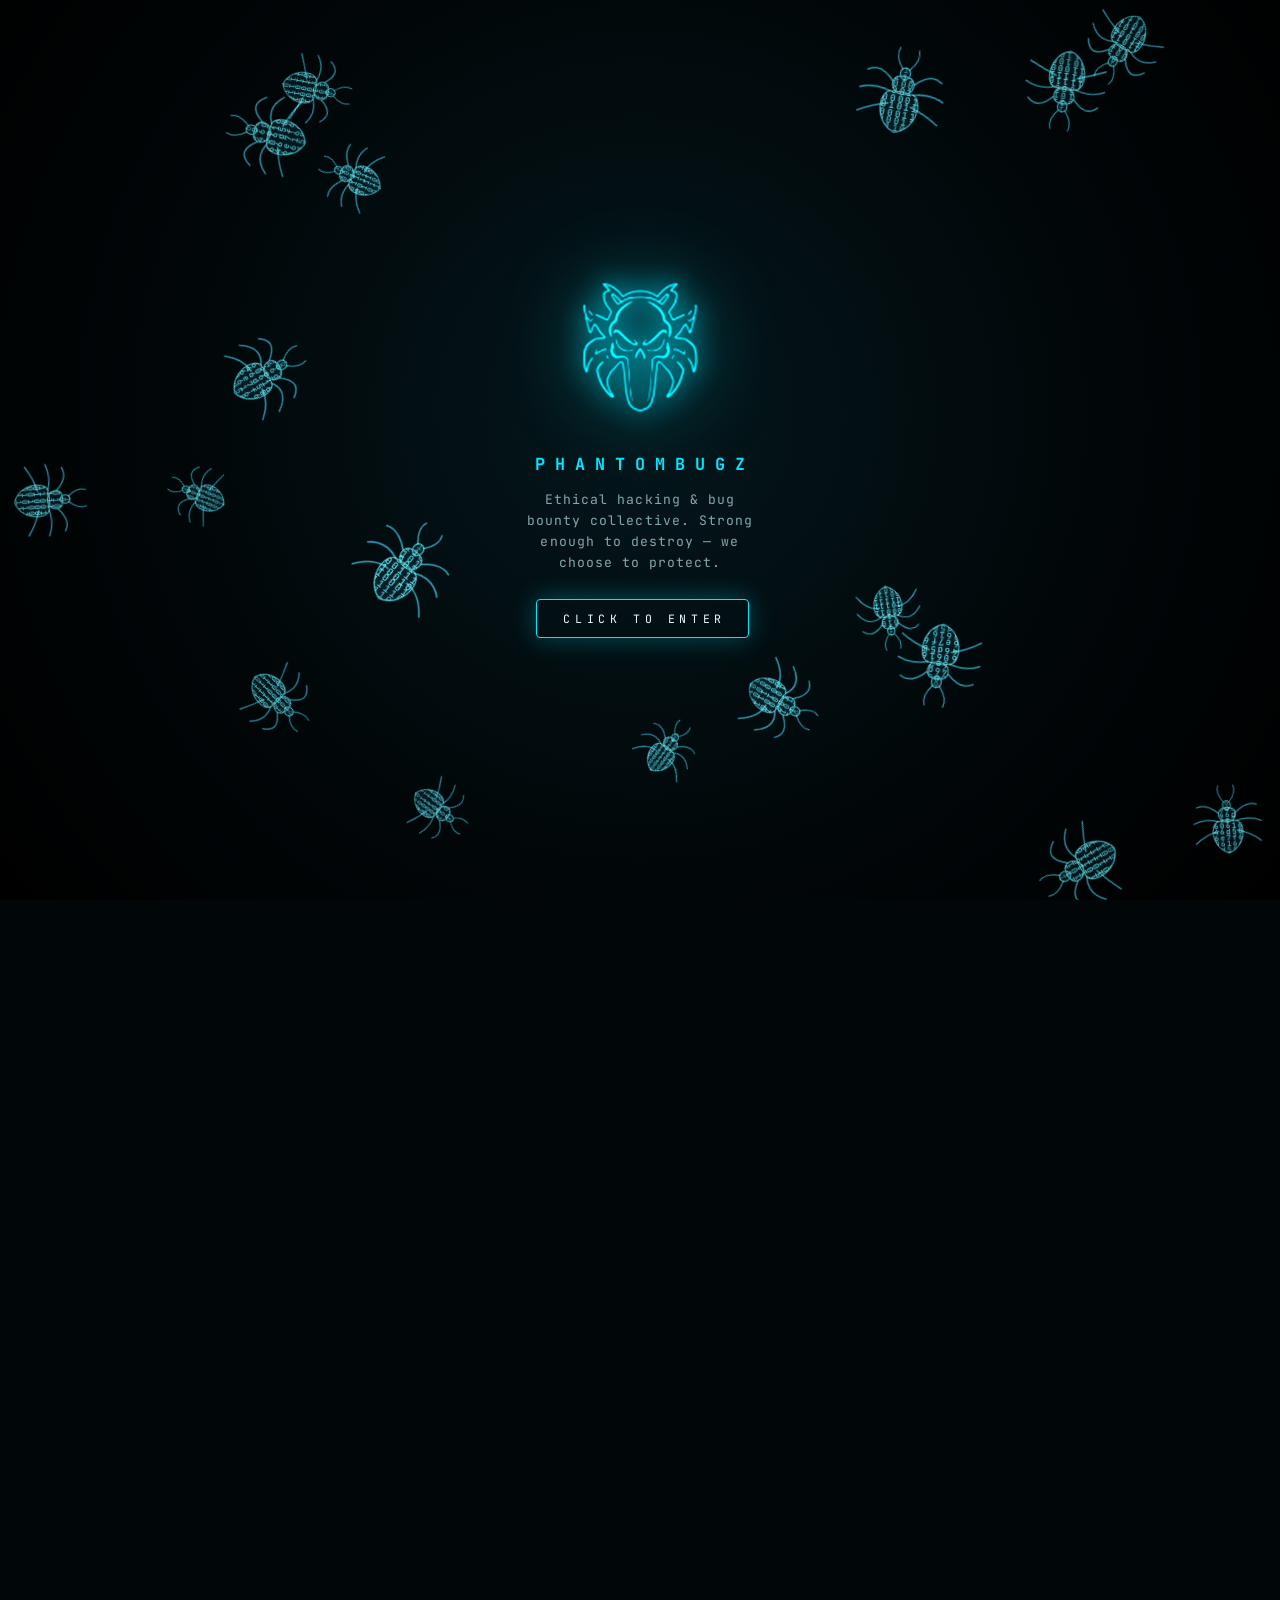
==== commit 706b1fc6: "Site cleanup: visible h1/intro on gate, og:image PNG, drop meta keywords + hidden SEO copy, reduced-" ====
--- a/index.html
+++ b/index.html
@@ -5,7 +5,6 @@
   <meta name="viewport" content="width=device-width, initial-scale=1">
   <title>PhantomBugz — Ethical Hacking &amp; Bug Bounty Team</title>
   <meta name="description" content="PhantomBugz is an ethical hacker collective. A team strong enough to destroy that chooses to protect. Bug bounty operation, live sprint signal, and the limited Ghost Series gear.">
-  <meta name="keywords" content="PhantomBugz, ethical hacking, bug bounty, ethical hackers, security research, Ghost Series, cybersecurity team">
   <meta name="robots" content="index, follow, max-image-preview:large">
   <meta name="theme-color" content="#010608">
   <link rel="canonical" href="https://phantombugz.com/">
@@ -14,10 +13,10 @@
   <meta property="og:description" content="A team strong enough to destroy. We choose to protect. Bug bounty operation, live signal, and the limited Ghost Series.">
   <meta property="og:type" content="website">
   <meta property="og:url" content="https://phantombugz.com/">
-  <meta property="og:image" content="https://phantombugz.com/assets/exports/phantombugz-og-image.gif">
-  <meta property="og:image:type" content="image/gif">
-  <meta property="og:image:width" content="800">
-  <meta property="og:image:height" content="420">
+  <meta property="og:image" content="https://phantombugz.com/assets/exports/phantombugz-og-image.png">
+  <meta property="og:image:type" content="image/png">
+  <meta property="og:image:width" content="1200">
+  <meta property="og:image:height" content="630">
   <meta name="twitter:card" content="summary_large_image">
   <meta name="twitter:title" content="PhantomBugz — Ethical Hacking &amp; Bug Bounty Team">
   <meta name="twitter:description" content="When the power of love beats the love of power.">
@@ -47,18 +46,19 @@
   </script>
 </head>
 <body>
-  <a class="skip-link" href="./enter.html">Skip intro</a>
+  <a class="skip-link" href="./enter.html">Enter site</a>
 
-  <!-- The gate is a REAL link so entering works even if JS never runs. The JS enhances
-       it with a cyan flash + corridor, but navigation never depends on JS. -->
-  <a id="gate" class="gate" href="./enter.html" aria-label="Enter PhantomBugz">
+  <!-- The gate's "Click to enter" is a REAL link (stretched over the whole gate via CSS)
+       so entering works even if JS never runs. JS only adds the cyan flash + corridor. -->
+  <div id="gate" class="gate">
     <canvas id="gate-canvas" aria-hidden="true"></canvas>
     <div class="gate-inner">
-      <img class="gate-emblem" src="./assets/exports/phantombugz-emblem-transparent.png" alt="PhantomBugz" width="150" height="150">
-      <p class="gate-name">PHANTOMBUGZ</p>
-      <p class="gate-enter"><span>Click to enter</span></p>
+      <img class="gate-emblem" src="./assets/exports/phantombugz-emblem-transparent.png" alt="" width="150" height="150">
+      <h1 class="gate-name">PHANTOMBUGZ</h1>
+      <p class="gate-intro">Ethical hacking &amp; bug bounty collective. Strong enough to destroy &mdash; we choose to protect.</p>
+      <p class="gate-enter"><a class="gate-link" href="./enter.html"><span>Click to enter</span></a></p>
     </div>
-  </a>
+  </div>
 
   <header class="site-header" aria-label="Primary">
     <a class="brand-lockup" href="./enter.html" aria-label="PhantomBugz">
@@ -72,15 +72,6 @@
   </header>
 
   <main>
-    <!-- Crawlable content for search engines. Visually hidden behind the corridor
-         gate, but present in the HTML so the entry page carries real keywords. -->
-    <section class="seo-copy">
-      <h1>PhantomBugz — Ethical Hacking &amp; Bug Bounty Team</h1>
-      <p>PhantomBugz is a collective of ethical hackers. A team strong enough to destroy that chooses to protect. When the power of love beats the love of power.</p>
-      <p>We run a bug bounty operation, publish a live sprint signal of what we are doing now, and release the Ghost Series: a strictly limited line of gear with binary that glows from inside the weave. Hidden in plain sight.</p>
-      <p><a href="./enter.html">Enter PhantomBugz</a> to see the manifesto, the Ghost Series vault, and the public bounty signal.</p>
-    </section>
-
     <section id="corridor" class="corridor" aria-label="Enter PhantomBugz">
       <div class="corridor-viewport">
         <div class="corridor-space">
--- a/styles.css
+++ b/styles.css
@@ -95,6 +95,32 @@
   color: var(--cyan);
 }
 
+.gate-intro {
+  margin: -8px 0 0;
+  max-width: 34ch;
+  padding: 0 16px;
+  font-family: var(--font-mono);
+  font-size: clamp(.7rem, 1.6vw, .82rem);
+  line-height: 1.6;
+  letter-spacing: .08em;
+  color: var(--muted);
+}
+
+/* The link's hit area covers the whole gate, so clicking anywhere enters. */
+.gate-link {
+  color: inherit;
+  text-decoration: none;
+  pointer-events: auto;
+}
+.gate-link::after {
+  content: "";
+  position: absolute;
+  inset: -100vmax;
+}
+.gate-link:focus-visible {
+  outline: none;
+}
+
 .gate-enter {
   margin: 6px 0 0;
   font-size: .72rem;
@@ -113,7 +139,7 @@
 }
 
 .gate:hover .gate-enter span,
-.gate:focus-visible .gate-enter span {
+.gate-link:focus-visible span {
   color: var(--ink);
   border-color: var(--cyan);
   box-shadow: 0 0 26px rgba(0, 231, 255, .3);
@@ -172,11 +198,21 @@
   outline-offset: 3px;
 }
 
+/* The skip-link target receives programmatic focus (tabindex="-1"); don't draw a
+   focus ring around the whole content section when it does. */
+#arrival:focus,
+#arrival:focus-visible {
+  outline: none;
+}
+
 .skip-link {
   position: fixed;
   top: -100px;
   left: 12px;
   z-index: 60;
+  display: inline-flex;
+  align-items: center;
+  min-height: 44px;
   padding: 8px 14px;
   background: var(--surface);
   border: 1px solid var(--line-strong);
@@ -186,21 +222,6 @@
 
 .skip-link:focus {
   top: 12px;
-}
-
-/* Crawlable copy for search engines: off-screen but readable by bots and screen
-   readers (not display:none, which crawlers discount). Visitors see the gate. */
-.seo-copy {
-  position: absolute;
-  width: 1px;
-  height: 1px;
-  overflow: hidden;
-  clip: rect(0 0 0 0);
-  clip-path: inset(50%);
-  white-space: nowrap;
-  border: 0;
-  padding: 0;
-  margin: -1px;
 }
 
 /* ---------- Sling (corridor releases into the main page) ---------- */
@@ -1211,6 +1232,255 @@
   z-index: 200;
 }
 
+/* ---------- Zombie Killer ---------- */
+
+.main-page .header-nav a,
+.zk-page .header-nav a {
+  display: inline-flex;
+  align-items: center;
+  min-width: 44px;
+  min-height: 44px;
+}
+
+.main-page .zk-feature {
+  background: linear-gradient(135deg, rgba(2, 16, 20, .9), rgba(1, 6, 8, .78));
+}
+
+.zk-feature {
+  position: relative;
+  z-index: 2;
+  padding: clamp(64px, 11vh, 124px) clamp(20px, 5vw, 64px);
+  border-top: 1px solid var(--line);
+  overflow: hidden;
+}
+
+.zk-feature-grid {
+  max-width: 1180px;
+  margin: 0 auto;
+  display: grid;
+  grid-template-columns: minmax(0, 1.1fr) minmax(280px, .9fr);
+  gap: clamp(36px, 7vw, 96px);
+  align-items: center;
+}
+
+.zk-feature h2,
+.zk-capabilities h2,
+.zk-platforms h2,
+.zk-release h2 {
+  margin: 0;
+  font-family: var(--font-display);
+  font-weight: 400;
+  font-size: clamp(2.4rem, 7vw, 5.6rem);
+  line-height: .95;
+  text-transform: uppercase;
+}
+
+.zk-feature-lead,
+.zk-lead {
+  color: var(--cyan-2);
+  font-size: clamp(1.05rem, 2vw, 1.4rem);
+}
+
+.zk-feature-text,
+.zk-intro,
+.zk-release > p:not(.eyebrow),
+.zk-platform-list dd,
+.zk-capability-grid article > p:last-child {
+  color: var(--muted);
+}
+
+.zk-feature-meta,
+.zk-status {
+  display: flex;
+  flex-wrap: wrap;
+  gap: 8px;
+  margin: 24px 0;
+}
+
+.zk-feature-meta span,
+.zk-status span {
+  padding: 7px 10px;
+  border: 1px solid var(--line-strong);
+  border-radius: 999px;
+  color: var(--cyan-2);
+  font-size: .68rem;
+  letter-spacing: .12em;
+  text-transform: uppercase;
+}
+
+.zk-cta {
+  display: inline-flex;
+  align-items: center;
+  justify-content: center;
+  gap: 12px;
+  min-width: 44px;
+  min-height: 44px;
+  padding: 12px 18px;
+  border: 1px solid var(--cyan);
+  border-radius: 7px;
+  background: rgba(0, 231, 255, .1);
+  color: var(--ink);
+  font-size: .74rem;
+  letter-spacing: .16em;
+  text-transform: uppercase;
+}
+
+.zk-cta:hover {
+  background: rgba(0, 231, 255, .2);
+  box-shadow: var(--glow);
+}
+
+.zk-process-map,
+.zk-console {
+  padding: clamp(22px, 5vw, 42px);
+  border: 1px solid var(--line-strong);
+  border-radius: 12px;
+  background: rgba(1, 8, 10, .92);
+  box-shadow: inset 0 0 42px rgba(0, 231, 255, .05), 0 0 48px rgba(0, 231, 255, .08);
+}
+
+.zk-process-map {
+  display: grid;
+  gap: 15px;
+}
+
+.zk-process-map span {
+  color: var(--cyan-2);
+  letter-spacing: .18em;
+}
+
+.zk-process-map i {
+  width: 1px;
+  height: 20px;
+  margin-left: 7px;
+  background: linear-gradient(var(--cyan), transparent);
+}
+
+.zk-page {
+  background: radial-gradient(circle at 72% 18%, rgba(0, 231, 255, .1), transparent 34%), linear-gradient(160deg, #010608, #020d10 52%, #010608);
+}
+
+.zk-page .site-header {
+  background: rgba(1, 6, 8, .86);
+  border-bottom: 1px solid var(--line);
+}
+
+.zk-shell {
+  min-height: 100vh;
+  padding-top: 80px;
+}
+
+.zk-shell:focus,
+.zk-shell:focus-visible {
+  outline: none;
+}
+
+.zk-hero,
+.zk-capabilities,
+.zk-platforms,
+.zk-release {
+  max-width: 1180px;
+  margin: 0 auto;
+  padding: clamp(64px, 10vh, 112px) clamp(20px, 5vw, 64px);
+}
+
+.zk-hero {
+  min-height: calc(100vh - 80px);
+  display: grid;
+  grid-template-columns: minmax(0, 1.15fr) minmax(300px, .85fr);
+  gap: clamp(38px, 7vw, 94px);
+  align-items: center;
+}
+
+.zk-hero h1 {
+  margin: 0;
+  font-family: var(--font-display);
+  font-size: clamp(4rem, 12vw, 9rem);
+  font-weight: 400;
+  line-height: .82;
+  text-transform: uppercase;
+  text-shadow: 0 0 42px rgba(0, 231, 255, .28);
+}
+
+.zk-actions {
+  display: flex;
+  flex-wrap: wrap;
+  gap: 18px;
+  align-items: center;
+}
+
+.zk-text-link {
+  color: var(--muted);
+  text-decoration: underline;
+  text-underline-offset: 5px;
+}
+
+.zk-console p {
+  display: grid;
+  grid-template-columns: 3ch 1fr;
+  gap: 10px;
+  margin: 0;
+  padding: 17px 0;
+  border-bottom: 1px solid var(--line);
+  color: var(--cyan-2);
+}
+
+.zk-console p:last-child { border-bottom: 0; }
+.zk-console span { color: var(--green); }
+.zk-console b { grid-column: 2; color: var(--muted); font-size: .72rem; font-weight: 400; }
+
+.zk-feature-text,
+.zk-intro,
+.zk-console b,
+.zk-capability-grid p,
+.zk-platform-list dd,
+.zk-release p {
+  overflow-wrap: anywhere;
+}
+
+.zk-capabilities,
+.zk-platforms,
+.zk-release {
+  border-top: 1px solid var(--line);
+}
+
+.zk-capability-grid {
+  display: grid;
+  grid-template-columns: repeat(3, minmax(0, 1fr));
+  gap: 16px;
+  margin-top: 42px;
+}
+
+.zk-capability-grid article {
+  padding: 24px;
+  border: 1px solid var(--line);
+  border-radius: 10px;
+  background: var(--panel);
+}
+
+.zk-card-number { color: var(--green); }
+
+.zk-platform-list {
+  margin: 42px 0 0;
+  border: 1px solid var(--line);
+  border-radius: 10px;
+  overflow: hidden;
+}
+
+.zk-platform-list > div {
+  display: grid;
+  grid-template-columns: minmax(100px, .28fr) 1fr;
+  gap: 24px;
+  padding: 20px 22px;
+  border-bottom: 1px solid var(--line);
+  background: rgba(2, 12, 15, .68);
+}
+
+.zk-platform-list > div:last-child { border-bottom: 0; }
+.zk-platform-list dt { color: var(--cyan-2); font-weight: 700; }
+.zk-platform-list dd { margin: 0; }
+.zk-release { margin-bottom: clamp(40px, 8vh, 90px); }
+
 /* ---------- Signal ---------- */
 
 .signal {
@@ -1301,12 +1571,17 @@
 /* ---------- Reveal ---------- */
 
 [data-reveal] {
+  opacity: 1;
+  transform: none;
+  transition: opacity .7s ease, transform .7s ease;
+}
+
+.js [data-reveal] {
   opacity: 0;
   transform: translateY(18px);
-  transition: opacity .7s ease, transform .7s ease;
-}
-
-[data-reveal].in {
+}
+
+.js [data-reveal].in {
   opacity: 1;
   transform: none;
 }
@@ -1323,12 +1598,78 @@
 }
 
 @media (max-width: 720px) {
-  .site-header {
+  .main-page .site-header,
+  .zk-page .site-header {
+    position: relative;
+    display: grid;
+    grid-template-columns: 34px minmax(0, 1fr);
+    align-items: start;
+    gap: 12px;
     padding: 12px 18px;
   }
-  .header-nav {
+  .main-page .header-nav,
+  .zk-page .header-nav {
+    min-width: 0;
+    justify-content: flex-end;
+    flex-wrap: wrap;
+    gap: 8px 12px;
+    font-size: .62rem;
+    letter-spacing: .08em;
+  }
+  .main-page .brand-lockup,
+  .zk-page .brand-lockup {
+    display: inline-flex;
+    align-items: center;
+    justify-content: center;
+    min-width: 44px;
+    min-height: 44px;
+  }
+  .shop-page .site-header,
+  body:not(.main-page):not(.zk-page):not(.shop-page) .site-header {
+    padding: 12px 18px;
+  }
+  .shop-page .header-nav,
+  body:not(.main-page):not(.zk-page):not(.shop-page) .header-nav {
     gap: 14px;
     font-size: .66rem;
+    letter-spacing: .16em;
+  }
+  .zk-feature-grid,
+  .zk-hero {
+    grid-template-columns: 1fr;
+  }
+  .zk-hero {
+    min-height: auto;
+    padding-top: 84px;
+  }
+  .zk-shell {
+    padding-top: 0;
+  }
+  .zk-capability-grid {
+    grid-template-columns: 1fr;
+  }
+  .zk-platform-list > div {
+    grid-template-columns: 1fr;
+    gap: 6px;
+  }
+  .main-page .site-footer nav,
+  .zk-page .site-footer nav {
+    width: 100%;
+    min-width: 0;
+    flex-wrap: wrap;
+    gap: 12px 18px;
+  }
+  .main-page .foot-mark,
+  .zk-page .foot-mark,
+  .main-page .site-footer nav a,
+  .zk-page .site-footer nav a,
+  .zk-page .zk-text-link {
+    display: inline-flex;
+    align-items: center;
+    min-width: 44px;
+    min-height: 44px;
+    max-width: 100%;
+    overflow-wrap: anywhere;
   }
   /* Mobile corridor auto-plays (JS-driven dolly), so it is a single non-scroll
      screen — this sidesteps iOS Safari's broken sticky + 3D + overflow scroll. */
@@ -1376,8 +1717,161 @@
 }
 
 @media (max-width: 420px) {
+  body:not(.main-page):not(.zk-page):not(.shop-page) .site-header {
+    display: grid;
+    grid-template-columns: minmax(0, 1fr);
+    align-items: start;
+    justify-items: start;
+    min-width: 0;
+    gap: 8px;
+  }
+  body:not(.main-page):not(.zk-page):not(.shop-page) .header-nav {
+    width: 100%;
+    max-width: 100%;
+    min-width: 0;
+    justify-content: flex-start;
+    flex-wrap: wrap;
+    gap: 6px 10px;
+  }
+  body:not(.main-page):not(.zk-page):not(.shop-page) .header-nav a {
+    min-width: 0;
+    max-width: 100%;
+    overflow-wrap: anywhere;
+  }
+  .main-page .arrival,
+  .main-page .vault,
+  .main-page .zk-feature,
+  .main-page .signal {
+    box-sizing: border-box;
+    min-width: 0;
+    max-width: 100%;
+    padding-inline: clamp(12px, 5vw, 20px);
+  }
+  .main-page .arrival-name,
+  .main-page .manifesto,
+  .main-page .arrival-sub,
+  .main-page .spec,
+  .main-page .spec-tech,
+  .main-page .spec-presets,
+  .main-page .spec-layers,
+  .main-page .preset,
+  .main-page .signal-row,
+  .main-page .signal-cell,
+  .main-page .zk-feature-grid,
+  .main-page .zk-feature-copy,
+  .main-page .zk-process-map,
+  .main-page .zk-feature-meta {
+    min-width: 0;
+    max-width: 100%;
+    overflow-wrap: anywhere;
+  }
+  .main-page .pieces {
+    box-sizing: border-box;
+    width: 100%;
+    min-width: 0;
+    max-width: 100%;
+  }
+  .main-page .pieces legend,
+  .main-page .pieces label {
+    min-width: 0;
+    max-width: 100%;
+    overflow-wrap: anywhere;
+  }
+  .main-page .manifesto .line,
+  .main-page .spec-layers > *,
+  .main-page .preset > *,
+  .main-page .signal-cell > *,
+  .main-page .zk-feature-copy > *,
+  .main-page .zk-process-map > *,
+  .main-page .zk-feature-meta > * {
+    min-width: 0;
+    max-width: 100%;
+    overflow-wrap: anywhere;
+  }
+  .main-page .spec,
+  .main-page .spec-presets,
+  .main-page .zk-feature-grid,
+  .main-page .signal-row {
+    grid-template-columns: minmax(0, 1fr);
+  }
+  .main-page .spec-link {
+    box-sizing: border-box;
+    width: 100%;
+    max-width: 100%;
+    min-width: 0;
+    overflow-wrap: anywhere;
+  }
+  .main-page .zk-feature-meta span,
+  .main-page .zk-cta {
+    box-sizing: border-box;
+    width: 100%;
+    max-width: 100%;
+    min-width: 0;
+    overflow-wrap: anywhere;
+  }
+  .zk-hero,
+  .zk-hero-copy,
+  .zk-console,
+  .zk-status,
+  .zk-actions,
+  .zk-capability-grid,
+  .zk-capability-grid article,
+  .zk-platform-list,
+  .zk-release {
+    min-width: 0;
+    max-width: 100%;
+  }
+  .zk-console,
+  .zk-capability-grid article {
+    padding: clamp(12px, 5vw, 20px);
+  }
+  .zk-status,
+  .zk-actions,
+  .zk-capability-grid {
+    gap: clamp(6px, 4vw, 12px);
+  }
+  .zk-console p {
+    grid-template-columns: minmax(0, 3ch) minmax(0, 1fr);
+    column-gap: 6px;
+  }
+  .zk-console > *,
+  .zk-capability-grid > *,
+  .zk-platform-list > * {
+    min-width: 0;
+    max-width: 100%;
+  }
+  .zk-status span,
+  .zk-cta,
+  .zk-text-link {
+    box-sizing: border-box;
+    max-width: 100%;
+    overflow-wrap: anywhere;
+  }
+  .zk-hero h1 {
+    max-width: 100%;
+    overflow-wrap: anywhere;
+    font-size: clamp(2.5rem, 18vw, 4rem);
+    line-height: .9;
+  }
+  .zk-capabilities h2,
+  .zk-platforms h2,
+  .zk-release h2 {
+    max-width: 100%;
+    overflow-wrap: anywhere;
+    font-size: clamp(1.75rem, 10vw, 2.5rem);
+  }
   .vault-grid {
     grid-template-columns: 1fr;
+  }
+  .zk-feature-meta span,
+  .zk-status span,
+  .zk-actions,
+  .zk-cta {
+    width: 100%;
+  }
+  .zk-feature-meta span,
+  .zk-status span {
+    text-align: center;
   }
 }
 
@@ -1394,6 +1888,10 @@
     opacity: 1;
     transform: none;
   }
+  .js [data-reveal] {
+    opacity: 1;
+    transform: none;
+  }
   .scroll-cue span {
     animation: none;
   }
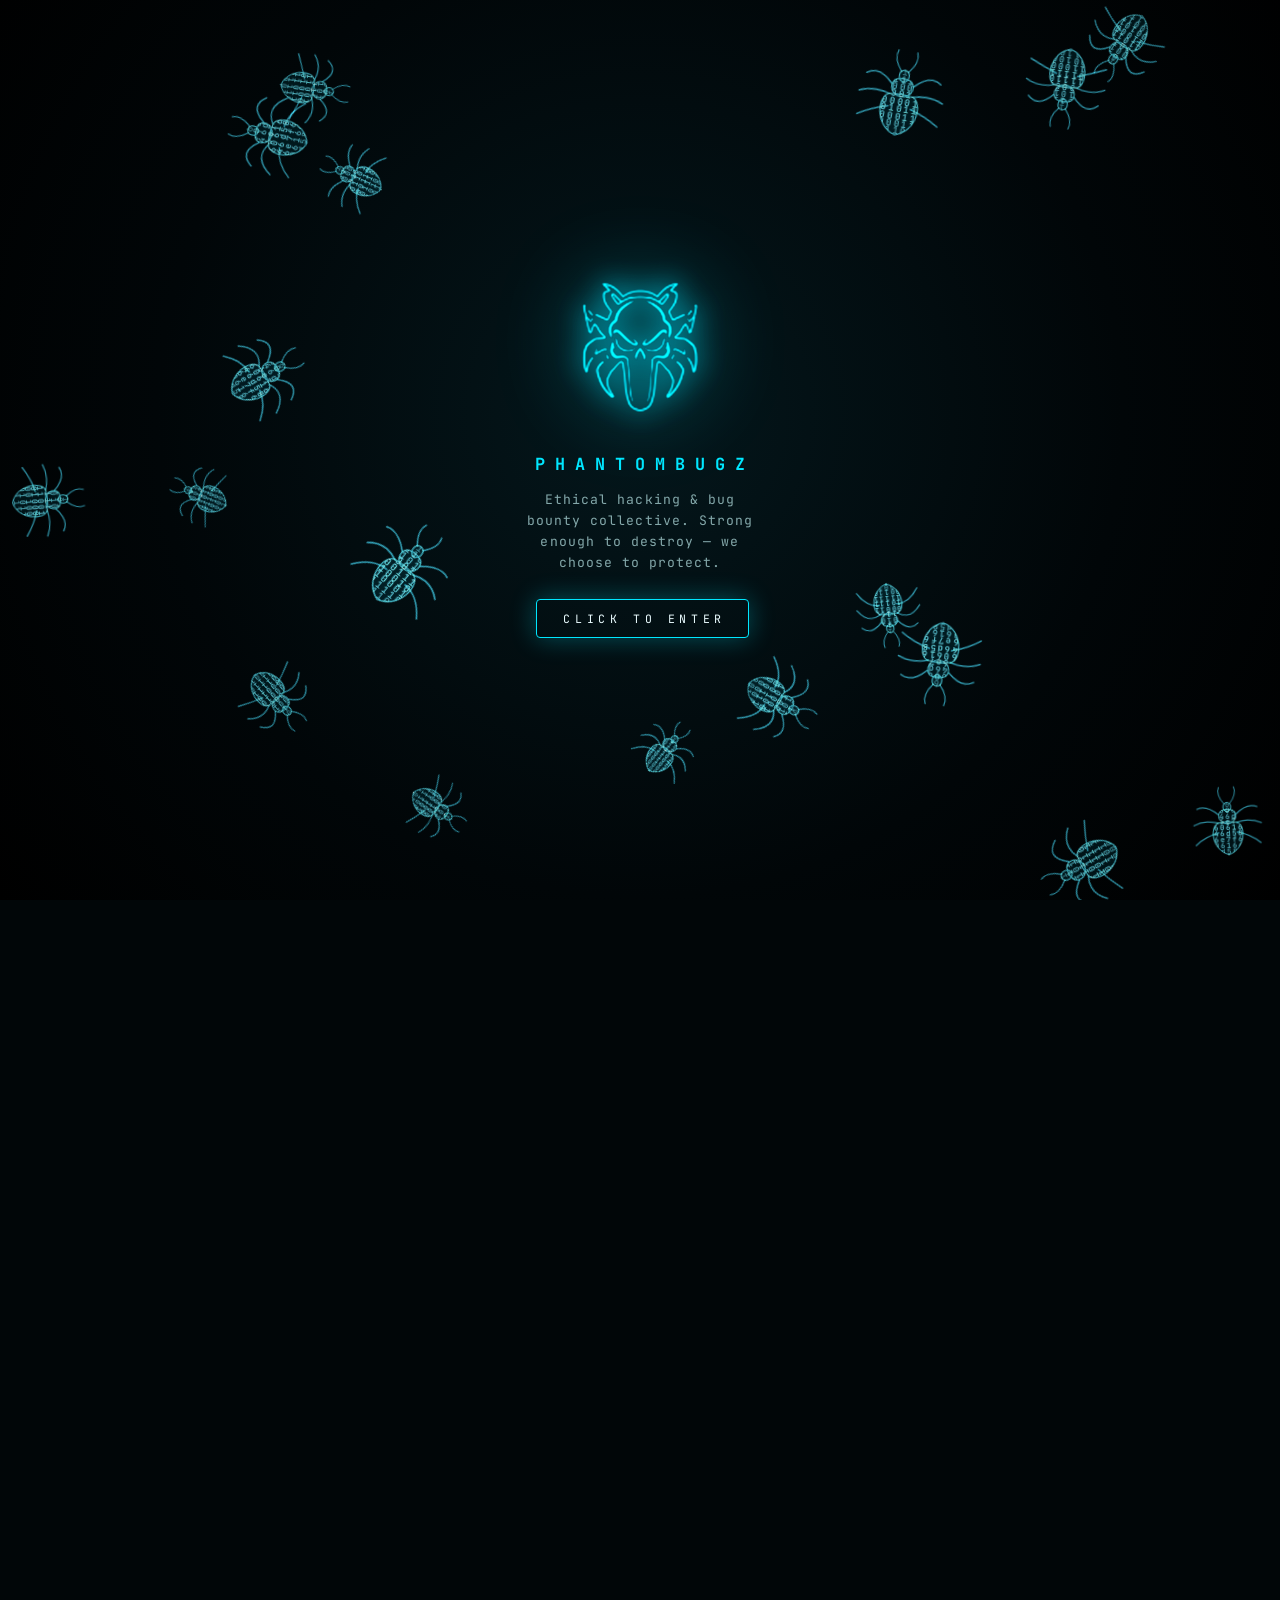
==== commit f3d011f8: "Replace Ghost Series merch with Hall of Fame / disclosed write-ups" ====
--- a/index.html
+++ b/index.html
@@ -4,13 +4,13 @@
   <meta charset="utf-8">
   <meta name="viewport" content="width=device-width, initial-scale=1">
   <title>PhantomBugz — Ethical Hacking &amp; Bug Bounty Team</title>
-  <meta name="description" content="PhantomBugz is an ethical hacker collective. A team strong enough to destroy that chooses to protect. Bug bounty operation, live sprint signal, and the limited Ghost Series gear.">
+  <meta name="description" content="PhantomBugz is an ethical hacker collective. A team strong enough to destroy that chooses to protect. Bug bounty operation, live sprint signal, and a Hall of Fame of disclosed write-ups.">
   <meta name="robots" content="index, follow, max-image-preview:large">
   <meta name="theme-color" content="#010608">
   <link rel="canonical" href="https://phantombugz.com/">
   <meta property="og:site_name" content="PhantomBugz">
   <meta property="og:title" content="PhantomBugz — Ethical Hacking &amp; Bug Bounty Team">
-  <meta property="og:description" content="A team strong enough to destroy. We choose to protect. Bug bounty operation, live signal, and the limited Ghost Series.">
+  <meta property="og:description" content="A team strong enough to destroy. We choose to protect. Bug bounty operation, live signal, and disclosed write-ups.">
   <meta property="og:type" content="website">
   <meta property="og:url" content="https://phantombugz.com/">
   <meta property="og:image" content="https://phantombugz.com/assets/exports/phantombugz-og-image.png">
--- a/styles.css
+++ b/styles.css
@@ -276,20 +276,8 @@
     linear-gradient(to bottom, rgba(1, 6, 8, .72), rgba(1, 8, 10, .6) 60%, rgba(1, 6, 8, .72));
 }
 
-.main-page .vault {
-  background: linear-gradient(to bottom, rgba(1, 8, 10, .55), rgba(1, 6, 8, .72));
-}
-
 .main-page .signal {
   background: rgba(2, 10, 13, .82);
-}
-
-/* Alcoves stay readable over the roamers with an opaque-ish base (no
-   backdrop-filter: blurring behind an animating canvas tanks the frame rate). */
-.main-page .alcove {
-  background:
-    radial-gradient(ellipse at 50% 118%, rgba(0, 231, 255, .07), transparent 62%),
-    linear-gradient(to bottom, #01090b, #020a0d);
 }
 
 /* ---------- Header ---------- */
@@ -560,16 +548,7 @@
   letter-spacing: .02em;
 }
 
-/* ---------- Vault ---------- */
-
-.vault {
-  position: relative;
-  z-index: 2;
-  padding: clamp(60px, 10vh, 120px) clamp(20px, 5vw, 64px) clamp(70px, 12vh, 130px);
-  border-top: 1px solid var(--line);
-  background:
-    linear-gradient(to bottom, #01080a, var(--base));
-}
+/* ---------- Shared section type ---------- */
 
 .eyebrow {
   margin: 0 0 10px;
@@ -579,12 +558,8 @@
   color: var(--cyan);
 }
 
-.vault-head {
-  max-width: 1180px;
-  margin: 0 auto 42px;
-}
-
-.vault-head h2,
+.hof-head h2,
+.hof-title,
 .signal-head h2 {
   margin: 0;
   font-family: var(--font-display);
@@ -595,641 +570,148 @@
   letter-spacing: .015em;
 }
 
-.vault-caption {
+/* ---------- Hall of Fame ---------- */
+
+.hof {
+  position: relative;
+  z-index: 2;
+  padding: clamp(60px, 10vh, 120px) clamp(20px, 5vw, 64px) clamp(70px, 12vh, 130px);
+  border-top: 1px solid var(--line);
+  background: linear-gradient(to bottom, #01080a, var(--base));
+}
+
+.main-page .hof {
+  background: linear-gradient(to bottom, rgba(1, 8, 10, .55), rgba(1, 6, 8, .72));
+}
+
+.hof-head,
+.hof-list,
+.hof-empty,
+.hof-foot {
+  max-width: 1180px;
+  margin-inline: auto;
+}
+
+.hof-head {
+  margin-bottom: 36px;
+}
+
+.hof-caption {
   margin: 16px 0 0;
-  max-width: 60ch;
+  max-width: 62ch;
   color: var(--muted);
 }
 
-.vault-grid {
-  max-width: 1180px;
-  margin: 0 auto;
+.hof-list {
   display: grid;
-  grid-template-columns: repeat(5, 1fr);
-  gap: 16px;
-}
-
-.vault-piece {
-  display: grid;
-  align-content: start;
-}
-
-.alcove {
-  position: relative;
-  aspect-ratio: 3 / 4;
-  overflow: hidden;
+  grid-template-columns: repeat(auto-fill, minmax(260px, 1fr));
+  gap: 18px;
+  margin-top: 0;
+  margin-bottom: 0;
+  padding: 0;
+  list-style: none;
+}
+
+.hof-entry {
+  min-width: 0;
+  padding: 22px;
   border: 1px solid var(--line);
-  border-radius: 150px 150px 8px 8px;
-  background:
-    radial-gradient(ellipse at 50% 118%, rgba(0, 231, 255, .07), transparent 62%),
-    linear-gradient(to bottom, #01090b, var(--surface));
-  box-shadow:
-    inset 0 26px 70px rgba(0, 0, 0, .66),
-    inset 0 0 30px rgba(0, 231, 255, .05),
-    inset 0 0 0 1px rgba(255, 255, 255, .02);
-  transition: box-shadow .5s ease, border-color .5s ease, opacity .45s ease;
-}
-
-/* Faint binary that lives inside the alcove even at rest. */
-.alcove::before {
-  content: "01001101 10110 011010 10011 0110 1001101 0110100 10 011 100101 0110 1001 0110110 10011010";
-  position: absolute;
-  inset: 0;
-  padding: 22px 16px;
-  font-size: 11px;
-  line-height: 1.9;
-  letter-spacing: .12em;
-  color: rgba(0, 231, 255, .1);
-  word-break: break-all;
-  overflow: hidden;
-  pointer-events: none;
-  transition: color .55s ease;
-}
-
-/* Silhouette hides in shadow until the piece wakes. */
-.silhouette {
-  position: absolute;
-  inset: 14% 12% 10%;
-  width: 76%;
-  height: 76%;
-  object-fit: contain;
-  opacity: .34;
-  /* Shift the source art (which carries green) toward phantom cyan. */
-  filter: grayscale(.6) brightness(.55) contrast(1.05) hue-rotate(60deg);
-  transition: opacity .55s ease, filter .55s ease, transform .55s ease;
-}
-
-/* Photo alcoves: the render is the surface, so drop the faux binary text overlay. */
-.alcove:has(.shot)::before {
-  display: none;
-}
-
-/* Product photo fills the alcove; dark and mysterious at rest, wakes on hover. */
-.alcove .shot {
-  position: absolute;
-  inset: 0;
-  width: 100%;
-  height: 100%;
-  object-fit: cover;
-  opacity: .5;
-  filter: brightness(.62) contrast(1.02) saturate(.9);
-  transform: scale(1.02);
-  transition: opacity .55s ease, filter .55s ease, transform .6s ease;
-}
-
-.vault-piece:hover .shot,
-.vault-piece:focus-within .shot {
-  opacity: 1;
-  filter: brightness(1.05) contrast(1.05) saturate(1.15)
-    drop-shadow(0 0 18px rgba(0, 231, 255, .5));
-  transform: scale(1.06);
-}
-
-.alcove-label {
-  position: absolute;
-  left: 16px;
-  bottom: 13px;
-  font-size: .7rem;
-  letter-spacing: .2em;
-  color: var(--muted);
-  opacity: .6;
-  z-index: 2;
-}
-
-/* Stage lighting: the hovered piece brightens, its siblings recede. */
-.vault-grid:hover .vault-piece:not(:hover) {
-  opacity: .5;
-}
-
-.vault-piece:hover .alcove,
-.vault-piece:focus-within .alcove {
-  border-color: var(--line-strong);
-  box-shadow:
-    inset 0 26px 70px rgba(0, 0, 0, .5),
-    inset 0 0 40px rgba(0, 231, 255, .12),
-    0 0 46px rgba(0, 231, 255, .3);
-}
-
-.vault-piece:hover .alcove::before,
-.vault-piece:focus-within .alcove::before {
-  color: rgba(0, 231, 255, .2);
-}
-
-.vault-piece:hover .silhouette,
-.vault-piece:focus-within .silhouette {
-  opacity: 1;
-  transform: translateY(-5px);
-  /* Cyan-shift the revealed art and make it glow from within. */
-  filter: grayscale(.15) brightness(1.05) contrast(1.05) hue-rotate(60deg) saturate(1.3)
-    drop-shadow(0 0 16px rgba(0, 231, 255, .7));
-}
-
-.vault-piece h3 {
-  margin: 16px 0 0;
-  font-family: var(--font-mono);
-  font-weight: 700;
-  font-size: 1.02rem;
-  letter-spacing: .02em;
-}
-
-.vault-piece p {
-  margin: 7px 0 0;
+  background: rgba(2, 12, 15, .82);
+  overflow-wrap: anywhere;
+}
+
+.hof-entry h3 {
+  margin: 8px 0 10px;
+  font-size: 1rem;
+  letter-spacing: .04em;
+}
+
+.hof-entry h3 a {
+  color: inherit;
+}
+
+.hof-entry p {
+  margin: 0;
   color: var(--muted);
   font-size: .86rem;
-  line-height: 1.45;
-}
-
-.request {
-  margin-top: 12px;
-  justify-self: start;
-  font-size: .74rem;
+  line-height: 1.6;
+}
+
+.hof-meta {
+  display: flex;
+  flex-wrap: wrap;
+  gap: 6px 12px;
+  font-size: .66rem;
   letter-spacing: .18em;
   text-transform: uppercase;
   color: var(--cyan);
-  border-bottom: 1px solid var(--line-strong);
-  padding-bottom: 3px;
-  transition: color .3s ease, border-color .3s ease;
-}
-
-.request:hover {
-  color: var(--cyan-2);
-  border-color: var(--cyan-2);
-}
-
-/* button reset for the register-interest buttons (were <a>, now <button>) */
-button.request {
-  background: none;
-  border: 0;
-  border-bottom: 1px solid var(--line-strong);
-  cursor: pointer;
-  font-family: var(--font-mono);
-}
-
-/* "Preorder — Coming Soon" tag on each piece */
-.status-tag {
-  margin: 14px 0 0;
-  display: inline-block;
-  align-self: start;
-  font-size: .62rem;
-  letter-spacing: .2em;
+}
+
+.hof-entry.is-placeholder {
+  border-style: dashed;
+  background: rgba(2, 10, 13, .4);
+  opacity: .55;
+}
+
+.hof-entry.is-placeholder .hof-meta {
+  color: var(--muted);
+}
+
+.hof-soon {
+  margin: 28px auto 12px;
+  max-width: 1180px;
+  font-size: .66rem;
+  letter-spacing: .3em;
   text-transform: uppercase;
-  color: var(--amber);
-  border: 1px solid rgba(255, 209, 102, .4);
-  border-radius: 3px;
-  padding: 3px 8px;
-}
-
-/* ---------- How Ghost Series works (spec + presets) ---------- */
-
-.spec {
-  max-width: 1180px;
-  margin: clamp(48px, 8vh, 90px) auto 0;
-  display: grid;
-  grid-template-columns: 1.1fr 1fr;
-  gap: 34px;
-  align-items: start;
-}
-
-.spec-layers {
-  margin: 0;
-  padding: 0;
-  list-style: none;
-  display: grid;
-  gap: 12px;
-}
-
-.spec-layers li {
   color: var(--muted);
-  font-size: .9rem;
-  line-height: 1.5;
-  padding-left: 16px;
-  border-left: 1px solid var(--line);
-}
-
-.spec-layers strong {
+}
+
+.hof-empty {
+  padding: 28px 22px;
+  border: 1px solid var(--line);
   color: var(--ink);
-  font-weight: 700;
-}
-
-.spec-presets {
-  display: grid;
-  grid-template-columns: 1fr 1fr;
-  gap: 12px;
-}
-
-.preset {
-  padding: 14px 16px;
-  border: 1px solid var(--line);
-  border-radius: 8px;
-  background: var(--surface);
-}
-
-.preset span {
-  display: block;
-  font-weight: 700;
+  letter-spacing: .04em;
+}
+
+.hof-foot {
+  display: flex;
+  flex-wrap: wrap;
+  align-items: center;
+  gap: 14px 24px;
+  margin-top: 32px;
+}
+
+.hof-cta,
+.hof-more {
+  display: inline-flex;
+  align-items: center;
+  min-width: 44px;
+  min-height: 44px;
+  padding: 0 18px;
+  border: 1px solid var(--cyan);
   color: var(--cyan);
-  letter-spacing: .04em;
-  margin-bottom: 5px;
-}
-
-.preset p {
-  margin: 0;
-  color: var(--muted);
-  font-size: .82rem;
-  line-height: 1.45;
-}
-
-/* "View technical spec" link spans under the spec strip. */
-.spec-link {
-  grid-column: 1 / -1;
-  justify-self: start;
-  margin-top: 4px;
-  padding: 10px 20px;
-  background: none;
-  border: 1px solid var(--line-strong);
-  border-radius: 7px;
-  color: var(--cyan);
-  font-family: var(--font-mono);
   font-size: .74rem;
   letter-spacing: .2em;
   text-transform: uppercase;
-  cursor: pointer;
-  transition: color .3s ease, border-color .3s ease, box-shadow .3s ease;
-}
-
-.spec-link:hover {
-  color: var(--cyan-2);
-  border-color: var(--cyan-2);
-  box-shadow: 0 0 24px rgba(0, 231, 255, .25);
-}
-
-/* Technical spec lightbox */
-.spec-modal {
-  position: fixed;
-  inset: 0;
-  z-index: 300;
-  display: flex;
-  flex-direction: column;
-  align-items: center;
-  gap: 16px;
-  padding: 40px 20px;
-  overflow: auto;
-  background: rgba(1, 5, 7, .92);
-  backdrop-filter: blur(6px);
-}
-
-.spec-modal[hidden] {
-  display: none;
-}
-
-.spec-modal-inner {
-  max-width: 900px;
-  width: 100%;
-  border: 1px solid var(--line-strong);
-  border-radius: 12px;
-  overflow: hidden;
-  box-shadow: 0 0 60px rgba(0, 231, 255, .25);
-}
-
-.spec-modal-inner img {
-  display: block;
-  width: 100%;
-  height: auto;
-}
-
-.spec-close {
-  position: fixed;
-  top: 16px;
-  right: 20px;
-  width: 44px;
-  height: 44px;
-  background: var(--surface);
-  border: 1px solid var(--line-strong);
-  border-radius: 50%;
-  color: var(--ink);
-  font-size: 1.6rem;
-  line-height: 1;
-  cursor: pointer;
-  transition: border-color .3s ease, color .3s ease;
-}
-
-.spec-close:hover {
-  border-color: var(--cyan);
-  color: var(--cyan);
-}
-
-.spec-download {
-  flex: none;
-  padding: 11px 22px;
-  border: 1px solid var(--cyan);
-  border-radius: 8px;
-  color: var(--ink);
-  font-size: .76rem;
-  letter-spacing: .16em;
-  text-transform: uppercase;
-  background: rgba(0, 231, 255, .1);
-  transition: background .3s ease, box-shadow .3s ease;
-}
-
-.spec-download:hover {
-  background: rgba(0, 231, 255, .2);
-  box-shadow: 0 0 26px rgba(0, 231, 255, .35);
-}
-
-/* ---------- Preorder interest form ---------- */
-
-.interest {
-  max-width: 720px;
-  margin: clamp(50px, 9vh, 100px) auto 0;
-  padding: clamp(24px, 4vw, 40px);
-  border: 1px solid var(--line-strong);
-  border-radius: 14px;
-  background:
-    radial-gradient(circle at 50% 0%, rgba(0, 231, 255, .06), transparent 60%),
-    var(--surface);
-  box-shadow: 0 0 50px rgba(0, 231, 255, .1);
-}
-
-.interest-head {
-  text-align: center;
-  margin-bottom: 24px;
-}
-
-.interest-head h3 {
-  margin: 6px 0 10px;
-  font-family: var(--font-display);
-  font-weight: 400;
-  font-size: clamp(1.6rem, 4vw, 2.4rem);
-  text-transform: uppercase;
-  letter-spacing: .02em;
-}
-
-.interest-sub {
-  margin: 0 auto;
-  max-width: 52ch;
+  text-decoration: none;
+}
+
+.hof-more {
+  border-color: var(--line);
   color: var(--muted);
-  font-size: .9rem;
-  line-height: 1.5;
-}
-
-.interest-grid {
-  display: grid;
-  grid-template-columns: 1fr 1fr;
-  gap: 14px;
-}
-
-.field {
-  display: grid;
-  gap: 6px;
-  margin-top: 14px;
-}
-
-.field span {
-  font-size: .72rem;
-  letter-spacing: .14em;
-  text-transform: uppercase;
-  color: var(--muted);
-}
-
-.field em {
-  font-style: normal;
-  opacity: .7;
-}
-
-.interest input[type="text"],
-.interest input[type="email"],
-.interest textarea {
-  width: 100%;
-  padding: 11px 13px;
-  background: #01090b;
-  border: 1px solid var(--line);
-  border-radius: 7px;
-  color: var(--ink);
-  font-family: var(--font-mono);
-  font-size: .92rem;
-  transition: border-color .3s ease, box-shadow .3s ease;
-}
-
-.interest input:focus,
-.interest textarea:focus {
-  outline: none;
-  border-color: var(--cyan);
-  box-shadow: 0 0 0 3px rgba(0, 231, 255, .16);
-}
-
-.pieces {
-  margin: 18px 0 0;
-  padding: 14px;
-  border: 1px solid var(--line);
-  border-radius: 8px;
-}
-
-.pieces legend {
-  padding: 0 8px;
-  font-size: .72rem;
-  letter-spacing: .14em;
-  text-transform: uppercase;
-  color: var(--muted);
-}
-
-.pieces label {
-  display: inline-flex;
-  align-items: center;
-  gap: 7px;
-  margin: 4px 16px 4px 0;
-  font-size: .88rem;
-  cursor: pointer;
-}
-
-.pieces input {
-  accent-color: var(--cyan);
-  width: 16px;
-  height: 16px;
-}
-
-/* honeypot — visually hidden, off-screen, not display:none (bots skip those) */
-.hp {
-  position: absolute;
-  left: -9999px;
-  width: 1px;
-  height: 1px;
-  opacity: 0;
-}
-
-.interest-submit {
-  margin-top: 22px;
-  width: 100%;
-  padding: 14px;
-  background: linear-gradient(180deg, rgba(0, 231, 255, .18), rgba(0, 231, 255, .08));
-  border: 1px solid var(--cyan);
-  border-radius: 8px;
-  color: var(--ink);
-  font-family: var(--font-mono);
-  font-weight: 700;
-  font-size: .8rem;
-  letter-spacing: .2em;
-  text-transform: uppercase;
-  cursor: pointer;
-  transition: box-shadow .3s ease, background .3s ease;
-}
-
-.interest-submit:hover:not(:disabled) {
-  background: linear-gradient(180deg, rgba(0, 231, 255, .3), rgba(0, 231, 255, .14));
-  box-shadow: 0 0 30px rgba(0, 231, 255, .35);
-}
-
-.interest-submit:disabled {
-  opacity: .55;
-  cursor: default;
-}
-
-.interest-status {
-  margin: 14px 0 0;
-  min-height: 1.2em;
-  text-align: center;
-  font-size: .86rem;
-}
-
-.interest-status.ok {
-  color: var(--green);
-}
-
-.interest-status.err {
-  color: var(--amber);
-}
-
-.interest-status a {
-  color: var(--cyan);
-  border-bottom: 1px solid var(--line-strong);
-}
-
-/* ---------- Ghost Series in motion (video showcase) ---------- */
-
-.motion {
-  position: relative;
-  z-index: 2;
-  padding: clamp(60px, 10vh, 120px) clamp(20px, 5vw, 64px) clamp(30px, 5vh, 56px);
-  background: linear-gradient(to bottom, var(--base), #01080a);
-}
-
-.motion-head {
-  max-width: 1180px;
-  margin: 0 auto 28px;
-}
-
-.motion-head h2 {
-  margin: 0;
-  font-family: var(--font-display);
-  font-weight: 400;
-  font-size: clamp(2rem, 5vw, 3.4rem);
-  line-height: 1;
-  text-transform: uppercase;
-  letter-spacing: .015em;
-}
-
-.motion-stage {
-  display: block;
-  position: relative;
-  width: 100%;
-  max-width: 1180px;
-  margin: 0 auto;
-  padding: 0;
-  border: 1px solid var(--line-strong);
-  border-radius: 14px;
-  overflow: hidden;
-  background: #000;
-  cursor: pointer;
-  box-shadow: 0 0 60px rgba(0, 231, 255, .16), inset 0 0 0 1px rgba(0, 231, 255, .06);
-  transition: box-shadow .4s ease, border-color .4s ease;
-}
-
-.motion-stage:hover,
-.motion-stage:focus-visible {
-  border-color: var(--cyan-2);
-  box-shadow: 0 0 80px rgba(0, 231, 255, .32), inset 0 0 0 1px rgba(0, 231, 255, .1);
-}
-
-.motion-poster {
-  display: block;
-  width: 100%;
-  height: auto;
-  aspect-ratio: 16 / 9;
-  object-fit: cover;
-  transition: transform .5s ease, filter .5s ease;
-}
-
-.motion-stage:hover .motion-poster,
-.motion-stage:focus-visible .motion-poster {
-  transform: scale(1.03);
-  filter: brightness(1.08);
-}
-
-/* Play button in the center. */
-.motion-play {
-  position: absolute;
-  top: 50%;
-  left: 50%;
-  width: 84px;
-  height: 84px;
-  transform: translate(-50%, -50%);
-  border-radius: 50%;
-  background: rgba(1, 8, 10, .55);
-  border: 2px solid var(--cyan);
-  box-shadow: 0 0 30px rgba(0, 231, 255, .5);
-  backdrop-filter: blur(2px);
-  transition: transform .3s ease, background .3s ease, box-shadow .3s ease;
-}
-
-.motion-play::before {
-  content: "";
-  position: absolute;
-  top: 50%;
-  left: 54%;
-  transform: translate(-50%, -50%);
-  border-style: solid;
-  border-width: 15px 0 15px 26px;
-  border-color: transparent transparent transparent var(--cyan);
-}
-
-.motion-stage:hover .motion-play,
-.motion-stage:focus-visible .motion-play {
-  transform: translate(-50%, -50%) scale(1.1);
-  background: rgba(0, 231, 255, .18);
-  box-shadow: 0 0 46px rgba(0, 231, 255, .7);
-}
-
-.motion-hint {
-  position: absolute;
-  left: 50%;
-  bottom: 18px;
-  transform: translateX(-50%);
-  font-family: var(--font-mono);
-  font-size: .72rem;
-  letter-spacing: .22em;
-  text-transform: uppercase;
-  color: var(--cyan);
-  text-shadow: 0 0 10px rgba(0, 231, 255, .5);
-  pointer-events: none;
-}
-
-/* Subtle cyan edge vignette so the poster seats into the page. */
-.motion-stage::after {
-  content: "";
-  position: absolute;
-  inset: 0;
-  pointer-events: none;
-  box-shadow: inset 0 0 90px rgba(1, 6, 8, .7);
-}
-
-/* Fullscreen playback element (appended to body on click). */
-.motion-fullscreen {
-  position: fixed;
-  inset: 0;
-  width: 100%;
-  height: 100%;
-  background: #000;
-  object-fit: contain;
-  z-index: 200;
+}
+
+.hof-cta:hover,
+.hof-cta:focus-visible,
+.hof-more:hover,
+.hof-more:focus-visible {
+  background: rgba(0, 231, 255, .08);
+  color: #fff;
+}
+
+.hof-page .hof {
+  padding-top: clamp(110px, 16vh, 160px);
+  min-height: 70vh;
 }
 
 /* ---------- Zombie Killer ---------- */
@@ -1589,9 +1071,6 @@
 /* ---------- Responsive ---------- */
 
 @media (max-width: 1080px) {
-  .vault-grid {
-    grid-template-columns: repeat(3, 1fr);
-  }
   .signal-row {
     grid-template-columns: repeat(3, 1fr);
   }
@@ -1624,12 +1103,12 @@
     min-width: 44px;
     min-height: 44px;
   }
-  .shop-page .site-header,
-  body:not(.main-page):not(.zk-page):not(.shop-page) .site-header {
+  .hof-page .site-header,
+  body:not(.main-page):not(.zk-page):not(.hof-page) .site-header {
     padding: 12px 18px;
   }
-  .shop-page .header-nav,
-  body:not(.main-page):not(.zk-page):not(.shop-page) .header-nav {
+  .hof-page .header-nav,
+  body:not(.main-page):not(.zk-page):not(.hof-page) .header-nav {
     gap: 14px;
     font-size: .66rem;
     letter-spacing: .16em;
@@ -1698,26 +1177,16 @@
   .scroll-cue span::after {
     font-size: .74rem;
   }
-  .vault-grid {
-    grid-template-columns: repeat(2, 1fr);
-  }
   .signal-row {
     grid-template-columns: repeat(2, 1fr);
   }
-  .spec {
-    grid-template-columns: 1fr;
-    gap: 24px;
-  }
-  .interest-grid {
-    grid-template-columns: 1fr;
-  }
   .site-footer {
     justify-content: flex-start;
   }
 }
 
 @media (max-width: 420px) {
-  body:not(.main-page):not(.zk-page):not(.shop-page) .site-header {
+  body:not(.main-page):not(.zk-page):not(.hof-page) .site-header {
     display: grid;
     grid-template-columns: minmax(0, 1fr);
     align-items: start;
@@ -1725,7 +1194,7 @@
     min-width: 0;
     gap: 8px;
   }
-  body:not(.main-page):not(.zk-page):not(.shop-page) .header-nav {
+  body:not(.main-page):not(.zk-page):not(.hof-page) .header-nav {
     width: 100%;
     max-width: 100%;
     min-width: 0;
@@ -1733,13 +1202,13 @@
     flex-wrap: wrap;
     gap: 6px 10px;
   }
-  body:not(.main-page):not(.zk-page):not(.shop-page) .header-nav a {
+  body:not(.main-page):not(.zk-page):not(.hof-page) .header-nav a {
     min-width: 0;
     max-width: 100%;
     overflow-wrap: anywhere;
   }
   .main-page .arrival,
-  .main-page .vault,
+  .main-page .hof,
   .main-page .zk-feature,
   .main-page .signal {
     box-sizing: border-box;
@@ -1750,11 +1219,6 @@
   .main-page .arrival-name,
   .main-page .manifesto,
   .main-page .arrival-sub,
-  .main-page .spec,
-  .main-page .spec-tech,
-  .main-page .spec-presets,
-  .main-page .spec-layers,
-  .main-page .preset,
   .main-page .signal-row,
   .main-page .signal-cell,
   .main-page .zk-feature-grid,
@@ -1765,21 +1229,7 @@
     max-width: 100%;
     overflow-wrap: anywhere;
   }
-  .main-page .pieces {
-    box-sizing: border-box;
-    width: 100%;
-    min-width: 0;
-    max-width: 100%;
-  }
-  .main-page .pieces legend,
-  .main-page .pieces label {
-    min-width: 0;
-    max-width: 100%;
-    overflow-wrap: anywhere;
-  }
   .main-page .manifesto .line,
-  .main-page .spec-layers > *,
-  .main-page .preset > *,
   .main-page .signal-cell > *,
   .main-page .zk-feature-copy > *,
   .main-page .zk-process-map > *,
@@ -1788,18 +1238,9 @@
     max-width: 100%;
     overflow-wrap: anywhere;
   }
-  .main-page .spec,
-  .main-page .spec-presets,
   .main-page .zk-feature-grid,
   .main-page .signal-row {
     grid-template-columns: minmax(0, 1fr);
-  }
-  .main-page .spec-link {
-    box-sizing: border-box;
-    width: 100%;
-    max-width: 100%;
-    min-width: 0;
-    overflow-wrap: anywhere;
   }
   .main-page .zk-feature-meta span,
   .main-page .zk-cta {
@@ -1860,9 +1301,6 @@
     overflow-wrap: anywhere;
     font-size: clamp(1.75rem, 10vw, 2.5rem);
   }
-  .vault-grid {
-    grid-template-columns: 1fr;
-  }
   .zk-feature-meta span,
   .zk-status span,
   .zk-actions,
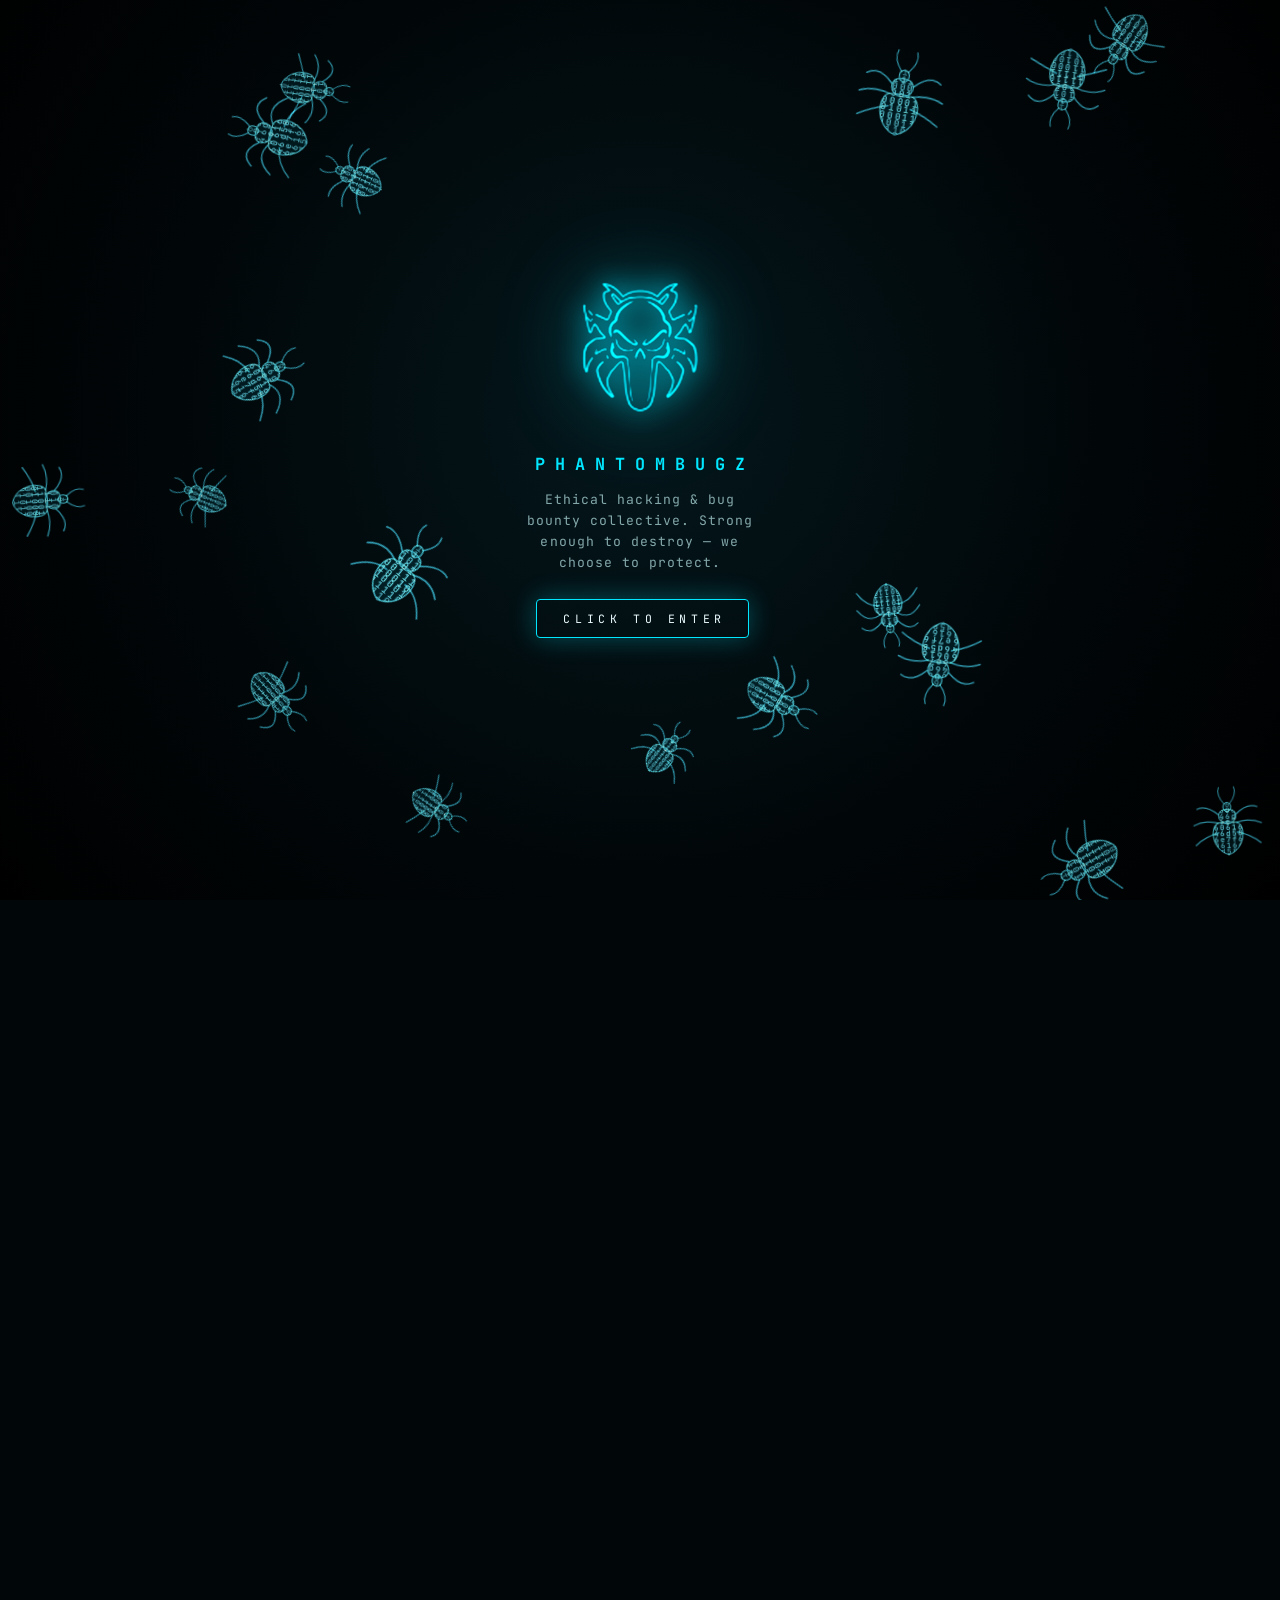
==== commit 0c61da6d: "Polish: optimized emblem images, meta CSP, consistent nav/footer, HoF CLS/heading fixes, mobile foot" ====
--- a/index.html
+++ b/index.html
@@ -2,6 +2,8 @@
 <html lang="en">
 <head>
   <meta charset="utf-8">
+  <meta http-equiv="Content-Security-Policy" content="default-src 'self'; script-src 'self'; style-src 'self'; img-src 'self' data:; font-src 'self'; connect-src 'self'; media-src 'self'; object-src 'none'; base-uri 'self'; form-action 'self' mailto:; upgrade-insecure-requests">
+  <meta name="referrer" content="strict-origin-when-cross-origin">
   <meta name="viewport" content="width=device-width, initial-scale=1">
   <title>PhantomBugz — Ethical Hacking &amp; Bug Bounty Team</title>
   <meta name="description" content="PhantomBugz is an ethical hacker collective. A team strong enough to destroy that chooses to protect. Bug bounty operation, live sprint signal, and a Hall of Fame of disclosed write-ups.">
@@ -53,7 +55,7 @@
   <div id="gate" class="gate">
     <canvas id="gate-canvas" aria-hidden="true"></canvas>
     <div class="gate-inner">
-      <img class="gate-emblem" src="./assets/exports/phantombugz-emblem-transparent.png" alt="" width="150" height="150">
+      <img class="gate-emblem" src="./assets/exports/phantombugz-emblem-300.png" alt="" width="150" height="150">
       <h1 class="gate-name">PHANTOMBUGZ</h1>
       <p class="gate-intro">Ethical hacking &amp; bug bounty collective. Strong enough to destroy &mdash; we choose to protect.</p>
       <p class="gate-enter"><a class="gate-link" href="./enter.html"><span>Click to enter</span></a></p>
@@ -62,10 +64,11 @@
 
   <header class="site-header" aria-label="Primary">
     <a class="brand-lockup" href="./enter.html" aria-label="PhantomBugz">
-      <img src="./assets/exports/phantombugz-emblem-transparent.png" alt="" aria-hidden="true" width="34" height="34">
+      <img src="./assets/exports/phantombugz-emblem-96.png" alt="" aria-hidden="true" width="34" height="34">
     </a>
     <nav class="header-nav" aria-label="Sections">
       <a href="./enter.html">Enter</a>
+      <a href="./hall-of-fame.html">Hall of Fame</a>
       <a href="https://github.com/PhantomBugz">GitHub</a>
       <a href="https://gitlab.com/Phantombugz">GitLab</a>
     </nav>
@@ -80,7 +83,7 @@
           <div class="surface surface--left"><canvas></canvas></div>
           <div class="surface surface--right"><canvas></canvas></div>
           <div class="corridor-emblem">
-            <img src="./assets/exports/phantombugz-emblem-transparent.png" alt="" aria-hidden="true">
+            <img src="./assets/exports/phantombugz-emblem-300.png" alt="" aria-hidden="true">
           </div>
         </div>
         <p class="scroll-cue" aria-hidden="true"><span>scroll into the system</span></p>
--- a/styles.css
+++ b/styles.css
@@ -650,7 +650,7 @@
 .hof-entry.is-placeholder {
   border-style: dashed;
   background: rgba(2, 10, 13, .4);
-  opacity: .55;
+  opacity: .78;
 }
 
 .hof-entry.is-placeholder .hof-meta {
@@ -709,9 +709,17 @@
   color: #fff;
 }
 
+.hof-page main {
+  min-height: 100vh;
+  min-height: 100dvh;
+}
+
 .hof-page .hof {
   padding-top: clamp(110px, 16vh, 160px);
-  min-height: 70vh;
+}
+
+.hof-page [data-hof-soon-list] {
+  min-height: 220px;
 }
 
 /* ---------- Zombie Killer ---------- */
@@ -1113,6 +1121,25 @@
     font-size: .66rem;
     letter-spacing: .16em;
   }
+  .hof-page .header-nav {
+    flex-wrap: wrap;
+    justify-content: flex-end;
+    gap: 8px 12px;
+  }
+  .hof-page .site-footer nav {
+    width: 100%;
+    min-width: 0;
+    flex-wrap: wrap;
+    gap: 12px 18px;
+  }
+  .hof-page .site-footer nav a,
+  .hof-page .foot-mark {
+    display: inline-flex;
+    align-items: center;
+    min-height: 44px;
+    max-width: 100%;
+    overflow-wrap: anywhere;
+  }
   .zk-feature-grid,
   .zk-hero {
     grid-template-columns: 1fr;
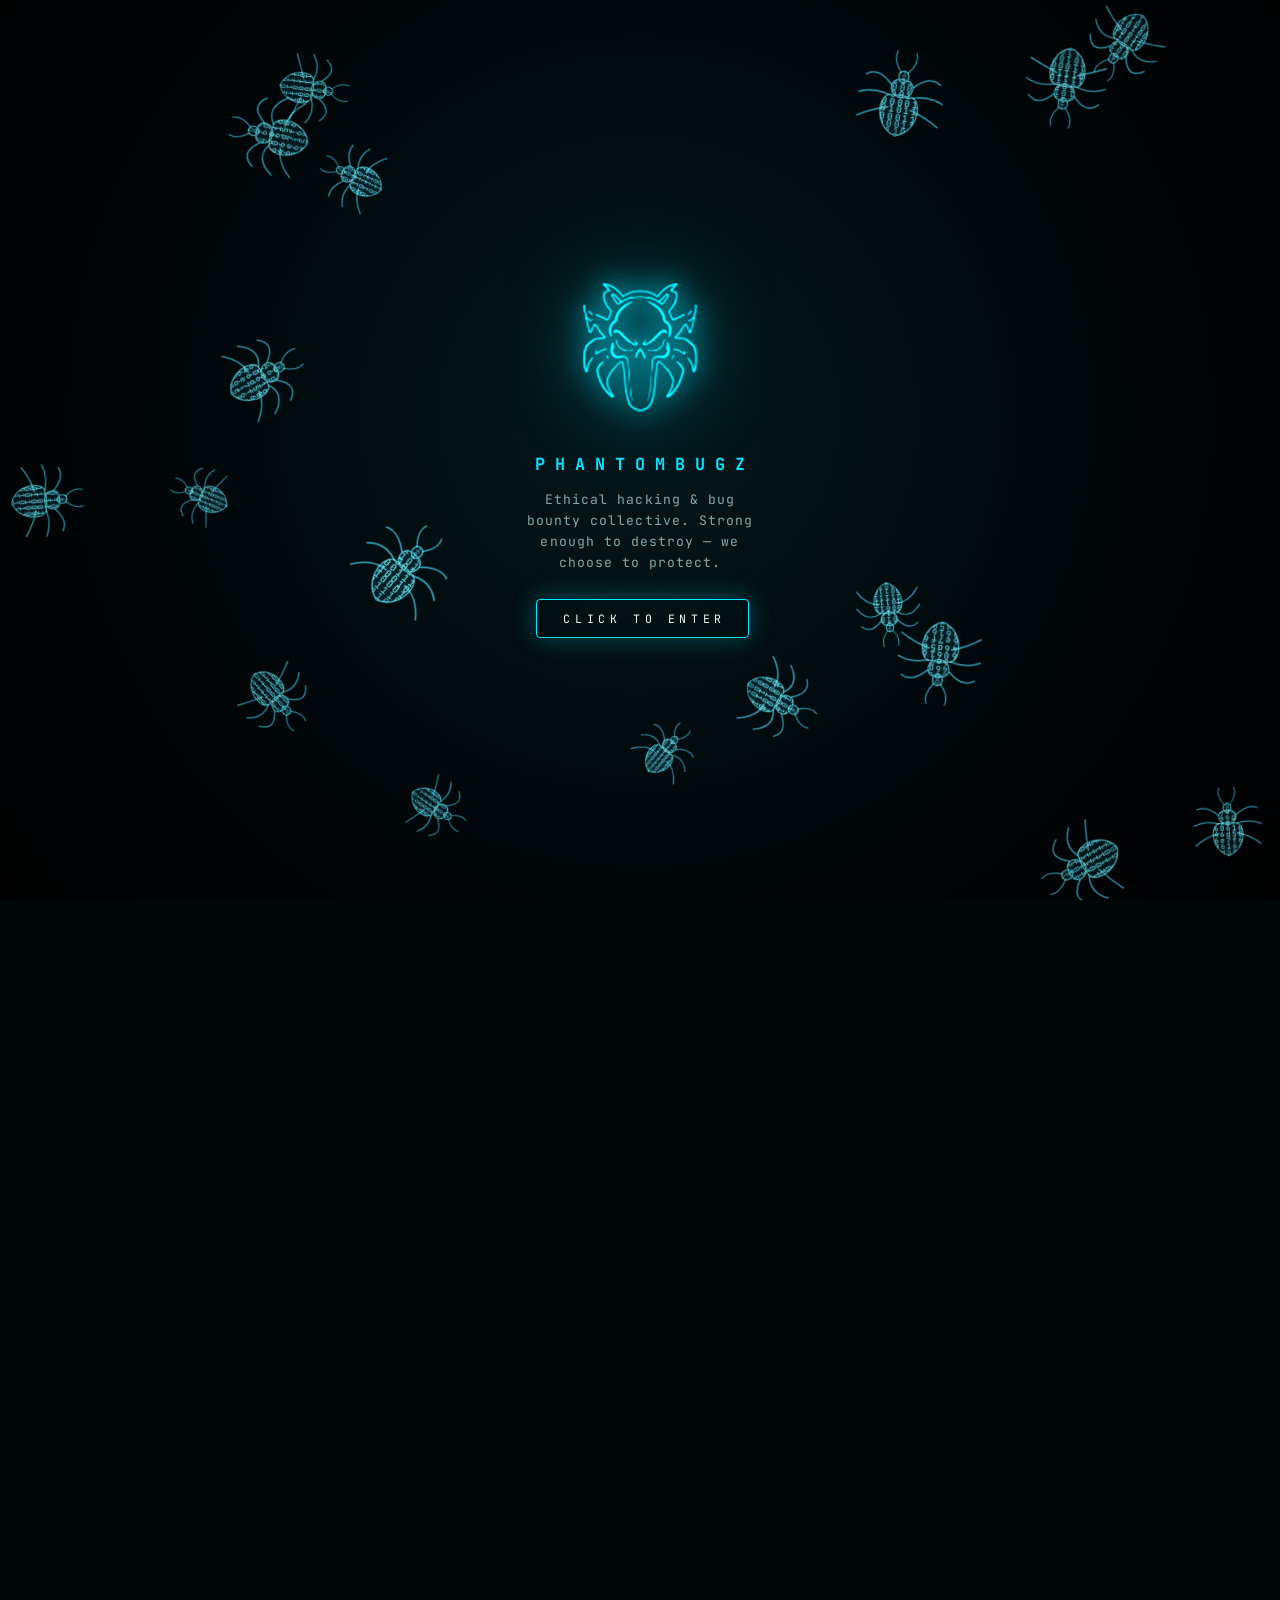
==== commit 05ea9ad3: "Allow Cloudflare Web Analytics in CSP; pre-render HoF placeholders to remove layout shift" ====
--- a/index.html
+++ b/index.html
@@ -2,7 +2,7 @@
 <html lang="en">
 <head>
   <meta charset="utf-8">
-  <meta http-equiv="Content-Security-Policy" content="default-src 'self'; script-src 'self'; style-src 'self'; img-src 'self' data:; font-src 'self'; connect-src 'self'; media-src 'self'; object-src 'none'; base-uri 'self'; form-action 'self' mailto:; upgrade-insecure-requests">
+  <meta http-equiv="Content-Security-Policy" content="default-src 'self'; script-src 'self' https://static.cloudflareinsights.com; style-src 'self'; img-src 'self' data:; font-src 'self'; connect-src 'self' https://cloudflareinsights.com; media-src 'self'; object-src 'none'; base-uri 'self'; form-action 'self' mailto:; upgrade-insecure-requests">
   <meta name="referrer" content="strict-origin-when-cross-origin">
   <meta name="viewport" content="width=device-width, initial-scale=1">
   <title>PhantomBugz — Ethical Hacking &amp; Bug Bounty Team</title>
--- a/styles.css
+++ b/styles.css
@@ -718,10 +718,6 @@
   padding-top: clamp(110px, 16vh, 160px);
 }
 
-.hof-page [data-hof-soon-list] {
-  min-height: 220px;
-}
-
 /* ---------- Zombie Killer ---------- */
 
 .main-page .header-nav a,
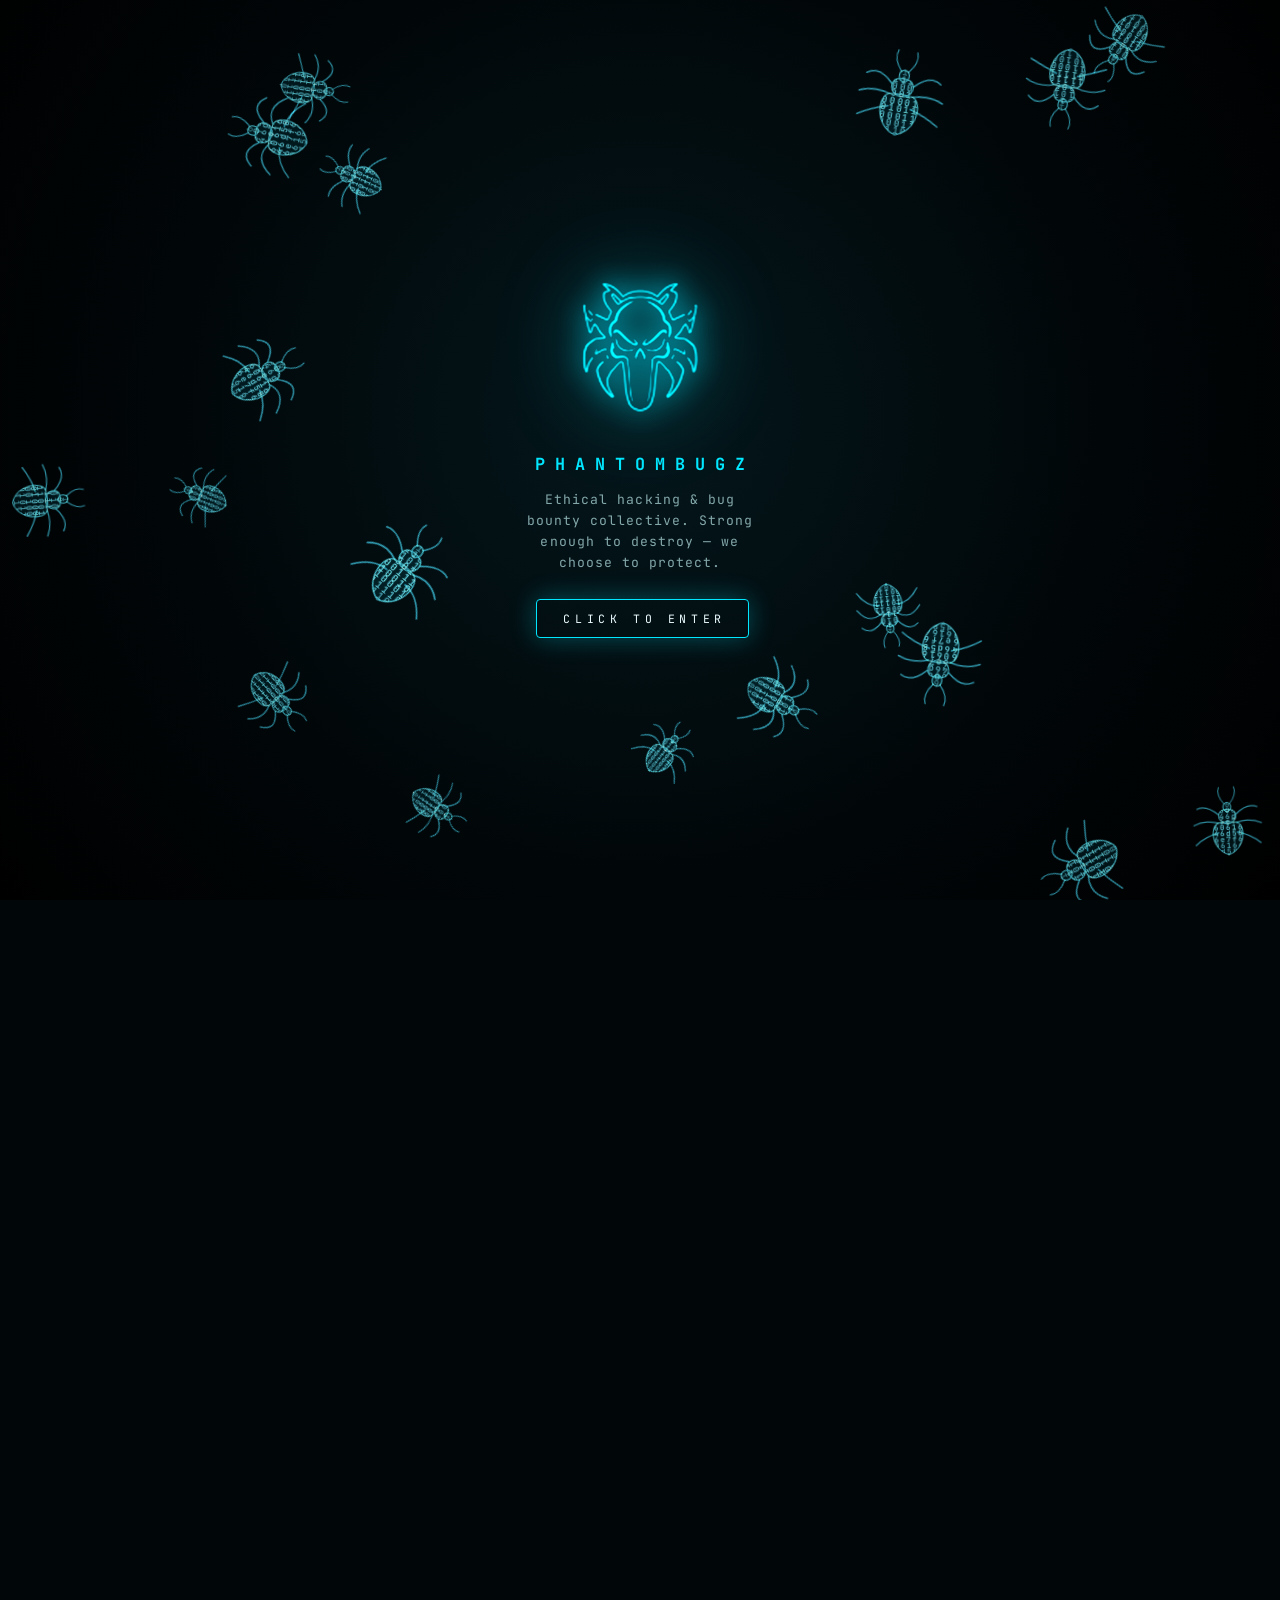
==== commit 4ff592d6: "Add X and GitHub social links (rel=me) across pages, twitter:site, sameAs; fix 404 inline-style CSP" ====
--- a/index.html
+++ b/index.html
@@ -20,6 +20,7 @@
   <meta property="og:image:width" content="1200">
   <meta property="og:image:height" content="630">
   <meta name="twitter:card" content="summary_large_image">
+  <meta name="twitter:site" content="@phantombugz">
   <meta name="twitter:title" content="PhantomBugz — Ethical Hacking &amp; Bug Bounty Team">
   <meta name="twitter:description" content="When the power of love beats the love of power.">
   <meta name="twitter:image" content="https://phantombugz.com/assets/exports/phantombugz-og-image.png">
@@ -41,6 +42,7 @@
       "email": "founder@phantombugz.com",
       "slogan": "When the power of love beats the love of power.",
       "sameAs": [
+        "https://x.com/phantombugz",
         "https://github.com/PhantomBugz",
         "https://gitlab.com/Phantombugz"
       ]
@@ -69,7 +71,8 @@
     <nav class="header-nav" aria-label="Sections">
       <a href="./enter.html">Enter</a>
       <a href="./hall-of-fame.html">Hall of Fame</a>
-      <a href="https://github.com/PhantomBugz">GitHub</a>
+      <a class="social-link" href="https://x.com/phantombugz" rel="me noopener" target="_blank" aria-label="PhantomBugz on X (opens in a new tab)"><svg class="social-icon" viewBox="0 0 24 24" width="18" height="18" aria-hidden="true" focusable="false"><path fill="currentColor" d="M18.9 1.2h3.7l-8 9.2 9.4 12.4h-7.4l-5.8-7.6-6.6 7.6H.5l8.6-9.8L.1 1.2h7.6l5.2 6.9 6-6.9Zm-1.3 19.4h2L6.5 3.3H4.3l13.3 17.3Z"/></svg></a>
+      <a class="social-link" href="https://github.com/PhantomBugz" rel="me noopener" target="_blank" aria-label="PhantomBugz on GitHub (opens in a new tab)"><svg class="social-icon" viewBox="0 0 16 16" width="18" height="18" aria-hidden="true" focusable="false"><path fill="currentColor" d="M8 0C3.58 0 0 3.58 0 8c0 3.54 2.29 6.53 5.47 7.59.4.07.55-.17.55-.38 0-.19-.01-.82-.01-1.49-2.01.37-2.53-.49-2.69-.94-.09-.23-.48-.94-.82-1.13-.28-.15-.68-.52-.01-.53.63-.01 1.08.58 1.23.82.72 1.21 1.87.87 2.33.66.07-.52.28-.87.51-1.07-1.78-.2-3.64-.89-3.64-3.95 0-.87.31-1.59.82-2.15-.08-.2-.36-1.02.08-2.12 0 0 .67-.21 2.2.82.64-.18 1.32-.27 2-.27s1.36.09 2 .27c1.53-1.04 2.2-.82 2.2-.82.44 1.1.16 1.92.08 2.12.51.56.82 1.27.82 2.15 0 3.07-1.87 3.75-3.65 3.95.29.25.54.73.54 1.48 0 1.07-.01 1.93-.01 2.2 0 .21.15.46.55.38A8.01 8.01 0 0 0 16 8c0-4.42-3.58-8-8-8Z"/></svg></a>
       <a href="https://gitlab.com/Phantombugz">GitLab</a>
     </nav>
   </header>
--- a/styles.css
+++ b/styles.css
@@ -709,6 +709,13 @@
   color: #fff;
 }
 
+.hof-page .header-nav a {
+  display: inline-flex;
+  align-items: center;
+  min-width: 44px;
+  min-height: 44px;
+}
+
 .hof-page main {
   min-height: 100vh;
   min-height: 100dvh;
@@ -1017,6 +1024,28 @@
   color: var(--green);
 }
 
+/* ---------- Social links ---------- */
+
+.social-link {
+  display: inline-flex;
+  align-items: center;
+  justify-content: center;
+  min-width: 48px;
+  min-height: 48px;
+  color: var(--muted);
+}
+
+.social-link:hover,
+.social-link:focus-visible {
+  color: var(--cyan);
+}
+
+.social-icon {
+  display: block;
+  width: 18px;
+  height: 18px;
+}
+
 /* ---------- Footer ---------- */
 
 .site-footer {
@@ -1120,7 +1149,12 @@
   .hof-page .header-nav {
     flex-wrap: wrap;
     justify-content: flex-end;
-    gap: 8px 12px;
+    gap: 8px 14px;
+  }
+  .hof-page .header-nav a {
+    min-width: 48px;
+    min-height: 48px;
+    justify-content: center;
   }
   .hof-page .site-footer nav {
     width: 100%;
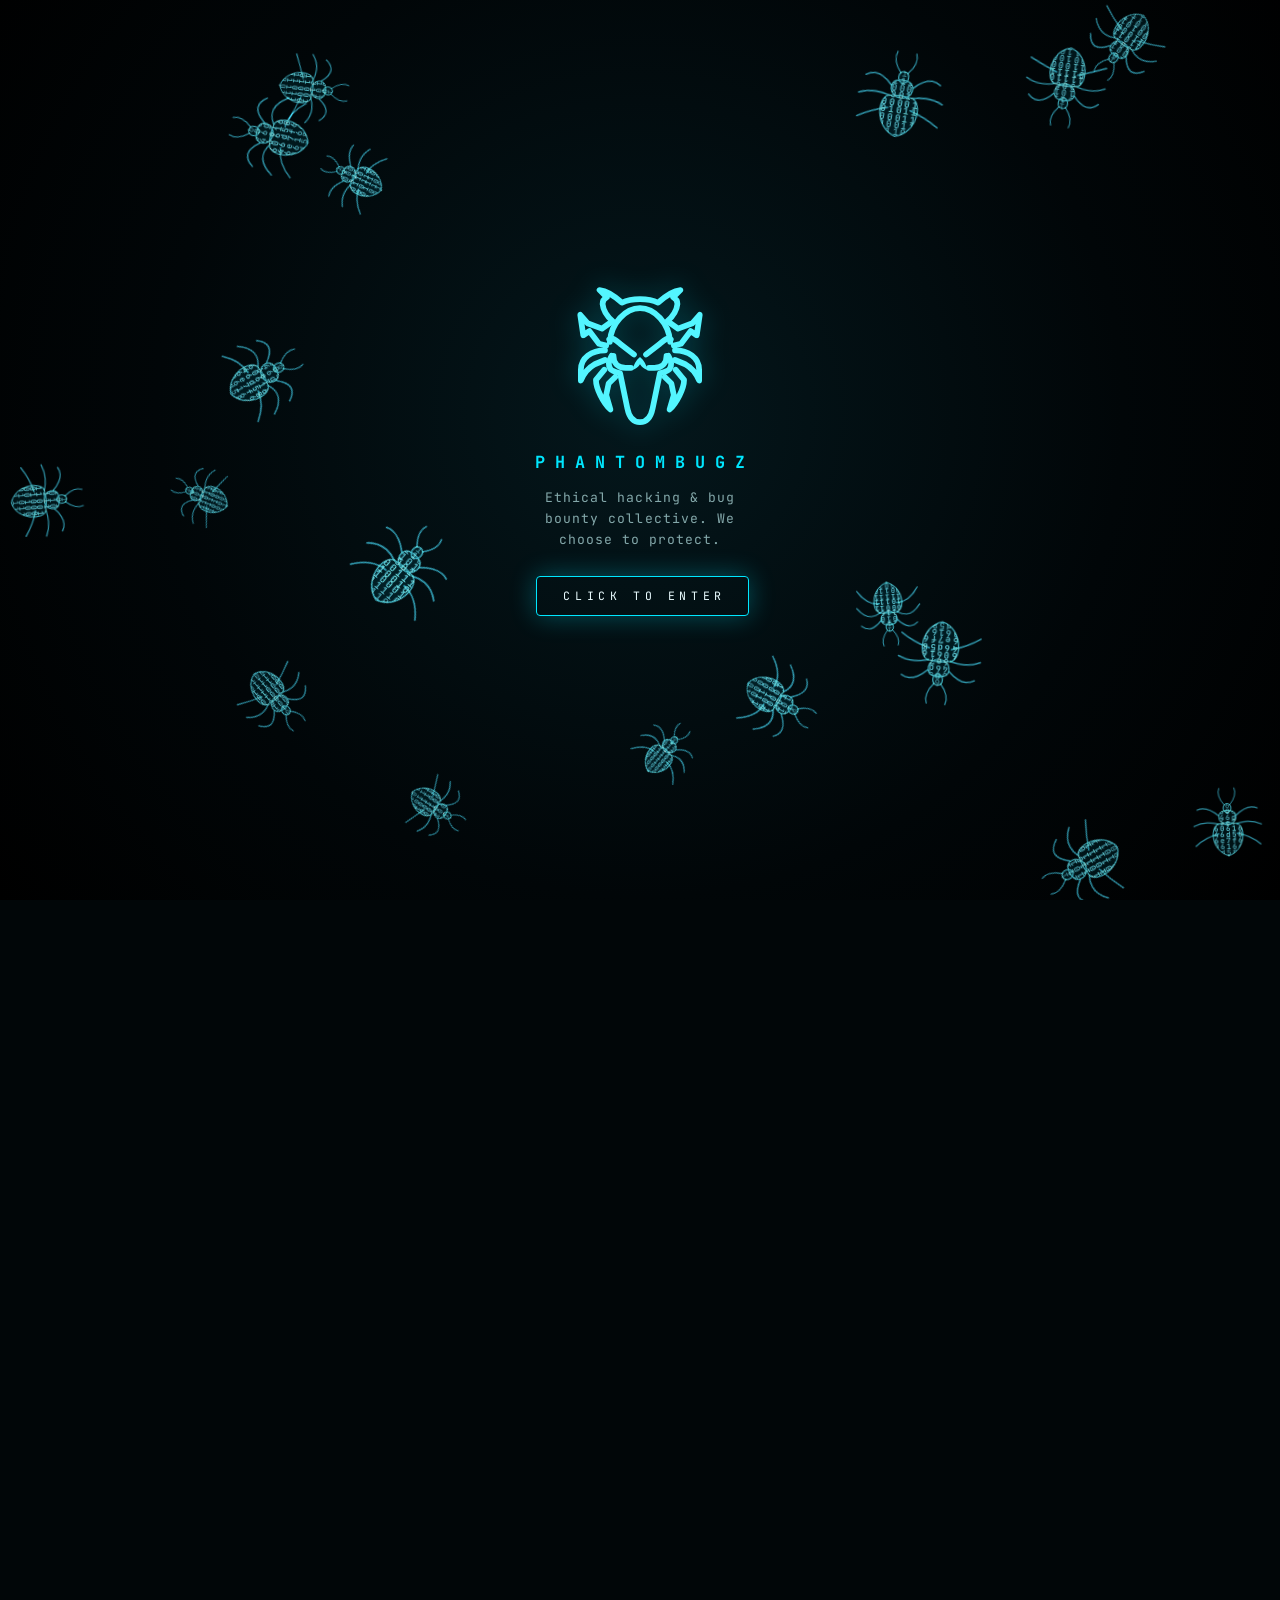
==== commit bcdb957b: "Refresh PhantomBugz site and publish Fall 2026 NCL results" ====
--- a/index.html
+++ b/index.html
@@ -6,27 +6,27 @@
   <meta name="referrer" content="strict-origin-when-cross-origin">
   <meta name="viewport" content="width=device-width, initial-scale=1">
   <title>PhantomBugz — Ethical Hacking &amp; Bug Bounty Team</title>
-  <meta name="description" content="PhantomBugz is an ethical hacker collective. A team strong enough to destroy that chooses to protect. Bug bounty operation, live sprint signal, and a Hall of Fame of disclosed write-ups.">
+  <meta name="description" content="PhantomBugz is an ethical hacking collective. Explore our open-source tools, bug bounty submissions, and disclosed research.">
   <meta name="robots" content="index, follow, max-image-preview:large">
   <meta name="theme-color" content="#010608">
   <link rel="canonical" href="https://phantombugz.com/">
   <meta property="og:site_name" content="PhantomBugz">
   <meta property="og:title" content="PhantomBugz — Ethical Hacking &amp; Bug Bounty Team">
-  <meta property="og:description" content="A team strong enough to destroy. We choose to protect. Bug bounty operation, live signal, and disclosed write-ups.">
+  <meta property="og:description" content="We choose to protect. Ethical hacking, responsible disclosure, and open-source tools.">
   <meta property="og:type" content="website">
   <meta property="og:url" content="https://phantombugz.com/">
-  <meta property="og:image" content="https://phantombugz.com/assets/exports/phantombugz-og-image.png">
+  <meta property="og:image" content="https://phantombugz.com/assets/exports/phantombugz-manifesto-og.png">
   <meta property="og:image:type" content="image/png">
   <meta property="og:image:width" content="1200">
   <meta property="og:image:height" content="630">
   <meta name="twitter:card" content="summary_large_image">
   <meta name="twitter:site" content="@phantombugz">
   <meta name="twitter:title" content="PhantomBugz — Ethical Hacking &amp; Bug Bounty Team">
-  <meta name="twitter:description" content="When the power of love beats the love of power.">
-  <meta name="twitter:image" content="https://phantombugz.com/assets/exports/phantombugz-og-image.png">
-  <link rel="icon" href="./assets/exports/favicon-32.png" sizes="32x32" type="image/png">
-  <link rel="icon" href="./assets/exports/favicon-16.png" sizes="16x16" type="image/png">
-  <link rel="apple-touch-icon" href="./assets/exports/apple-touch-icon.png">
+  <meta name="twitter:description" content="We choose to protect. Ethical hacking, responsible disclosure, and open-source tools.">
+  <meta name="twitter:image" content="https://phantombugz.com/assets/exports/phantombugz-manifesto-og.png">
+  <link rel="icon" href="./assets/exports/phantombugz-icon-32.png" sizes="32x32" type="image/png">
+  <link rel="icon" href="./assets/exports/phantombugz-icon-16.png" sizes="16x16" type="image/png">
+  <link rel="apple-touch-icon" href="./assets/exports/phantombugz-icon-180.png">
   <link rel="manifest" href="./site.webmanifest">
   <link rel="preload" href="./assets/fonts/anton.woff2" as="font" type="font/woff2" crossorigin>
   <link rel="preload" href="./assets/fonts/jetbrains-mono-400.woff2" as="font" type="font/woff2" crossorigin>
@@ -38,7 +38,7 @@
       "@type": "Organization",
       "name": "PhantomBugz",
       "url": "https://phantombugz.com/",
-      "logo": "https://phantombugz.com/assets/exports/phantombugz-mark-512.png",
+      "logo": "https://phantombugz.com/assets/exports/phantombugz-icon-512.png",
       "email": "founder@phantombugz.com",
       "slogan": "When the power of love beats the love of power.",
       "sameAs": [
@@ -57,16 +57,16 @@
   <div id="gate" class="gate">
     <canvas id="gate-canvas" aria-hidden="true"></canvas>
     <div class="gate-inner">
-      <img class="gate-emblem" src="./assets/exports/phantombugz-emblem-300.png" alt="" width="150" height="150">
+      <img class="gate-emblem" src="./assets/exports/phantombugz-emblem.svg" alt="" width="150" height="150">
       <h1 class="gate-name">PHANTOMBUGZ</h1>
-      <p class="gate-intro">Ethical hacking &amp; bug bounty collective. Strong enough to destroy &mdash; we choose to protect.</p>
+      <p class="gate-intro">Ethical hacking &amp; bug bounty collective. We choose to protect.</p>
       <p class="gate-enter"><a class="gate-link" href="./enter.html"><span>Click to enter</span></a></p>
     </div>
   </div>
 
   <header class="site-header" aria-label="Primary">
     <a class="brand-lockup" href="./enter.html" aria-label="PhantomBugz">
-      <img src="./assets/exports/phantombugz-emblem-96.png" alt="" aria-hidden="true" width="34" height="34">
+      <img src="./assets/exports/phantombugz-emblem.svg" alt="" aria-hidden="true" width="34" height="34">
     </a>
     <nav class="header-nav" aria-label="Sections">
       <a href="./enter.html">Enter</a>
@@ -86,7 +86,7 @@
           <div class="surface surface--left"><canvas></canvas></div>
           <div class="surface surface--right"><canvas></canvas></div>
           <div class="corridor-emblem">
-            <img src="./assets/exports/phantombugz-emblem-300.png" alt="" aria-hidden="true">
+            <img src="./assets/exports/phantombugz-emblem.svg" alt="" aria-hidden="true">
           </div>
         </div>
         <p class="scroll-cue" aria-hidden="true"><span>scroll into the system</span></p>
--- a/styles.css
+++ b/styles.css
@@ -78,11 +78,10 @@
 }
 
 .gate-emblem {
-  width: clamp(110px, 16vw, 170px);
-  height: clamp(110px, 16vw, 170px);
+  width: clamp(102px, 14vw, 146px);
+  height: clamp(102px, 14vw, 146px);
   object-fit: contain;
-  filter: drop-shadow(0 0 14px rgba(0, 231, 255, .9)) drop-shadow(0 0 42px rgba(0, 231, 255, .45));
-  animation: gatePulse 3.4s ease-in-out infinite;
+  filter: drop-shadow(0 0 14px rgba(0, 231, 255, .28));
 }
 
 .gate-name {
@@ -127,7 +126,7 @@
   letter-spacing: .4em;
   text-indent: .4em;
   text-transform: uppercase;
-  color: var(--muted);
+  color: var(--ink);
 }
 
 .gate-enter span {
@@ -135,7 +134,6 @@
   padding: 10px 22px;
   border: 1px solid var(--line-strong);
   border-radius: 4px;
-  animation: gateBreath 2.4s ease-in-out infinite;
 }
 
 .gate:hover .gate-enter span,
@@ -143,16 +141,6 @@
   color: var(--ink);
   border-color: var(--cyan);
   box-shadow: 0 0 26px rgba(0, 231, 255, .3);
-}
-
-@keyframes gatePulse {
-  0%, 100% { transform: scale(1); filter: drop-shadow(0 0 14px rgba(0, 231, 255, .8)) drop-shadow(0 0 42px rgba(0, 231, 255, .4)); }
-  50% { transform: scale(1.05); filter: drop-shadow(0 0 22px rgba(0, 231, 255, 1)) drop-shadow(0 0 64px rgba(0, 231, 255, .6)); }
-}
-
-@keyframes gateBreath {
-  0%, 100% { opacity: .55; }
-  50% { opacity: 1; }
 }
 
 /* Forceful exit: the gate rushes at the viewer and whites out to cyan. */
@@ -255,7 +243,8 @@
   height: 100%;
   z-index: 0;
   pointer-events: none;
-  filter: drop-shadow(0 0 3px rgba(0, 231, 255, .8)) drop-shadow(0 0 7px rgba(0, 231, 255, .32));
+  opacity: .55;
+  filter: drop-shadow(0 0 3px rgba(0, 231, 255, .45));
 }
 
 .main-page main,
@@ -274,6 +263,11 @@
   background:
     radial-gradient(circle at 50% 20%, rgba(0, 231, 255, .06), transparent 52%),
     linear-gradient(to bottom, rgba(1, 6, 8, .72), rgba(1, 8, 10, .6) 60%, rgba(1, 6, 8, .72));
+}
+
+.main-page .site-header {
+  background: var(--base);
+  backdrop-filter: none;
 }
 
 .main-page .signal {
@@ -300,7 +294,6 @@
   width: 34px;
   height: 34px;
   object-fit: contain;
-  filter: drop-shadow(0 0 6px rgba(0, 231, 255, .85)) drop-shadow(0 0 16px rgba(0, 231, 255, .3));
 }
 
 .header-nav {
@@ -309,7 +302,7 @@
   font-size: .74rem;
   letter-spacing: .16em;
   text-transform: uppercase;
-  color: var(--muted);
+  color: var(--ink);
 }
 
 .header-nav a:hover {
@@ -489,8 +482,8 @@
   display: grid;
   justify-items: center;
   text-align: center;
-  gap: 18px;
-  padding: clamp(90px, 16vh, 190px) 24px clamp(80px, 14vh, 170px);
+  gap: 14px;
+  padding: clamp(54px, 8vh, 116px) 24px clamp(48px, 8vh, 110px);
   background:
     radial-gradient(circle at 50% 20%, rgba(0, 231, 255, .08), transparent 52%),
     linear-gradient(to bottom, var(--base), #01080a 60%, var(--base));
@@ -500,7 +493,7 @@
   width: 104px;
   height: 104px;
   object-fit: contain;
-  filter: drop-shadow(0 0 8px rgba(0, 231, 255, .8)) drop-shadow(0 0 26px rgba(0, 231, 255, .32));
+  filter: drop-shadow(0 0 10px rgba(0, 231, 255, .24));
 }
 
 .arrival-name {
@@ -523,21 +516,14 @@
   letter-spacing: .01em;
   text-transform: uppercase;
   color: var(--ink);
-  text-shadow: 0 0 26px rgba(0, 231, 255, .28);
 }
 
 .manifesto .line {
   display: block;
 }
 
-/* Emphasize the pivot: "love" bright, "power" in phantom cyan. */
-.manifesto .line:first-child {
-  color: var(--ink);
-}
-
 .manifesto .line:last-child {
   color: var(--cyan-2);
-  text-shadow: 0 0 30px rgba(0, 231, 255, .45);
 }
 
 .arrival-sub {
@@ -546,6 +532,23 @@
   color: var(--muted);
   font-size: 1rem;
   letter-spacing: .02em;
+}
+
+.arrival-actions {
+  display: flex;
+  min-width: 0;
+  max-width: 100%;
+  flex-wrap: wrap;
+  justify-content: center;
+  gap: 12px;
+  margin-top: 4px;
+}
+
+.arrival-actions a {
+  max-width: 100%;
+  justify-content: center;
+  text-align: center;
+  overflow-wrap: anywhere;
 }
 
 /* ---------- Shared section type ---------- */
@@ -604,12 +607,21 @@
 
 .hof-list {
   display: grid;
-  grid-template-columns: repeat(auto-fill, minmax(260px, 1fr));
+  grid-template-columns: repeat(auto-fill, minmax(min(260px, 100%), 1fr));
   gap: 18px;
   margin-top: 0;
   margin-bottom: 0;
   padding: 0;
   list-style: none;
+}
+
+.hof-list[hidden] {
+  display: none;
+}
+
+.hof-entry:only-child {
+  grid-column: 1 / -1;
+  max-width: 720px;
 }
 
 .hof-entry {
@@ -647,17 +659,7 @@
   color: var(--cyan);
 }
 
-.hof-entry.is-placeholder {
-  border-style: dashed;
-  background: rgba(2, 10, 13, .4);
-  opacity: .78;
-}
-
-.hof-entry.is-placeholder .hof-meta {
-  color: var(--muted);
-}
-
-.hof-soon {
+.hof-published {
   margin: 28px auto 12px;
   max-width: 1180px;
   font-size: .66rem;
@@ -667,10 +669,12 @@
 }
 
 .hof-empty {
-  padding: 28px 22px;
+  margin-block: 0;
+  padding: clamp(18px, 4vw, 30px) clamp(16px, 4vw, 26px);
   border: 1px solid var(--line);
+  border-inline-start: 2px solid var(--cyan-2);
+  background: var(--surface);
   color: var(--ink);
-  letter-spacing: .04em;
 }
 
 .hof-foot {
@@ -697,8 +701,20 @@
 }
 
 .hof-more {
-  border-color: var(--line);
-  color: var(--muted);
+  border-color: var(--line-strong);
+  color: var(--ink);
+}
+
+.arrival-actions .hof-cta {
+  gap: .7em;
+  background: var(--cyan-2);
+  color: var(--base);
+}
+
+.arrival-actions .hof-cta:hover,
+.arrival-actions .hof-cta:focus-visible {
+  background: var(--ink);
+  color: var(--base);
 }
 
 .hof-cta:hover,
@@ -754,6 +770,48 @@
   grid-template-columns: minmax(0, 1.1fr) minmax(280px, .9fr);
   gap: clamp(36px, 7vw, 96px);
   align-items: center;
+}
+
+.competition {
+  background: var(--surface);
+}
+
+.competition-results {
+  display: grid;
+  grid-template-columns: repeat(2, minmax(0, 1fr));
+  gap: 1px;
+  min-width: 0;
+  margin: 0;
+  border: 1px solid var(--line);
+  background: var(--line);
+}
+
+.competition-results > div {
+  min-width: 0;
+  padding: clamp(14px, 2vw, 24px);
+  background: var(--surface-2);
+}
+
+.competition-results dt {
+  color: var(--muted);
+  font-size: .75rem;
+}
+
+.competition-results dd {
+  margin: 8px 0 0;
+  color: var(--cyan-2);
+  font-size: clamp(1.4rem, 3vw, 2.25rem);
+  font-weight: 700;
+  line-height: 1.15;
+  font-variant-numeric: tabular-nums;
+}
+
+.competition-results small {
+  display: block;
+  margin-top: 4px;
+  color: var(--ink);
+  font-size: .52em;
+  font-weight: 400;
 }
 
 .zk-feature h2,
@@ -974,6 +1032,65 @@
 .zk-platform-list dd { margin: 0; }
 .zk-release { margin-bottom: clamp(40px, 8vh, 90px); }
 
+/* ---------- liveD LoRA Studio preview ---------- */
+
+.lived-page .lived-hero {
+  display: block;
+  min-height: 0;
+  padding-top: clamp(34px, 6vw, 76px);
+}
+
+.lived-hero-art,
+.lived-figure img {
+  display: block;
+  width: 100%;
+  height: auto;
+  border: 1px solid var(--line-strong);
+  border-radius: 10px;
+}
+
+.lived-hero-copy {
+  max-width: 920px;
+  margin-top: clamp(44px, 7vw, 76px);
+}
+
+.lived-page .lived-hero h1 {
+  font-size: clamp(3.3rem, 9vw, 7.3rem);
+  overflow-wrap: anywhere;
+}
+
+.lived-section-lead {
+  max-width: 880px;
+  color: var(--muted);
+  line-height: 1.7;
+  overflow-wrap: anywhere;
+}
+
+.lived-command {
+  max-width: 880px;
+  margin: 30px 0;
+  padding: 22px 24px;
+  border: 1px solid var(--line-strong);
+  border-radius: 10px;
+  background: var(--panel);
+  color: var(--green);
+  overflow-x: auto;
+}
+
+.lived-figure {
+  margin: 40px 0 0;
+}
+
+.lived-figure figcaption {
+  margin-top: 12px;
+  color: var(--muted);
+  font-size: .78rem;
+}
+
+.lived-card-grid {
+  grid-template-columns: repeat(2, minmax(0, 1fr));
+}
+
 /* ---------- Signal ---------- */
 
 .signal {
@@ -989,14 +1106,24 @@
   margin: 0 auto 26px;
 }
 
+.signal-note {
+  margin: 12px 0 0;
+  color: var(--muted);
+  line-height: 1.55;
+}
+
 .signal-row {
   max-width: 1180px;
   margin: 0 auto;
   display: grid;
-  grid-template-columns: repeat(6, 1fr);
+  grid-template-columns: repeat(5, minmax(0, 1fr));
   gap: 1px;
   border: 1px solid var(--line);
   background: var(--line);
+}
+
+.signal-row[hidden] {
+  display: none;
 }
 
 .signal-cell {
@@ -1070,7 +1197,7 @@
 }
 
 .foot-mark img {
-  filter: drop-shadow(0 0 5px rgba(0, 231, 255, .7));
+  object-fit: contain;
 }
 
 .site-footer nav {
@@ -1127,6 +1254,11 @@
     gap: 8px 12px;
     font-size: .62rem;
     letter-spacing: .08em;
+  }
+  .lived-page .header-nav {
+    gap: 8px 10px;
+    font-size: .7rem;
+    letter-spacing: .04em;
   }
   .main-page .brand-lockup,
   .zk-page .brand-lockup {
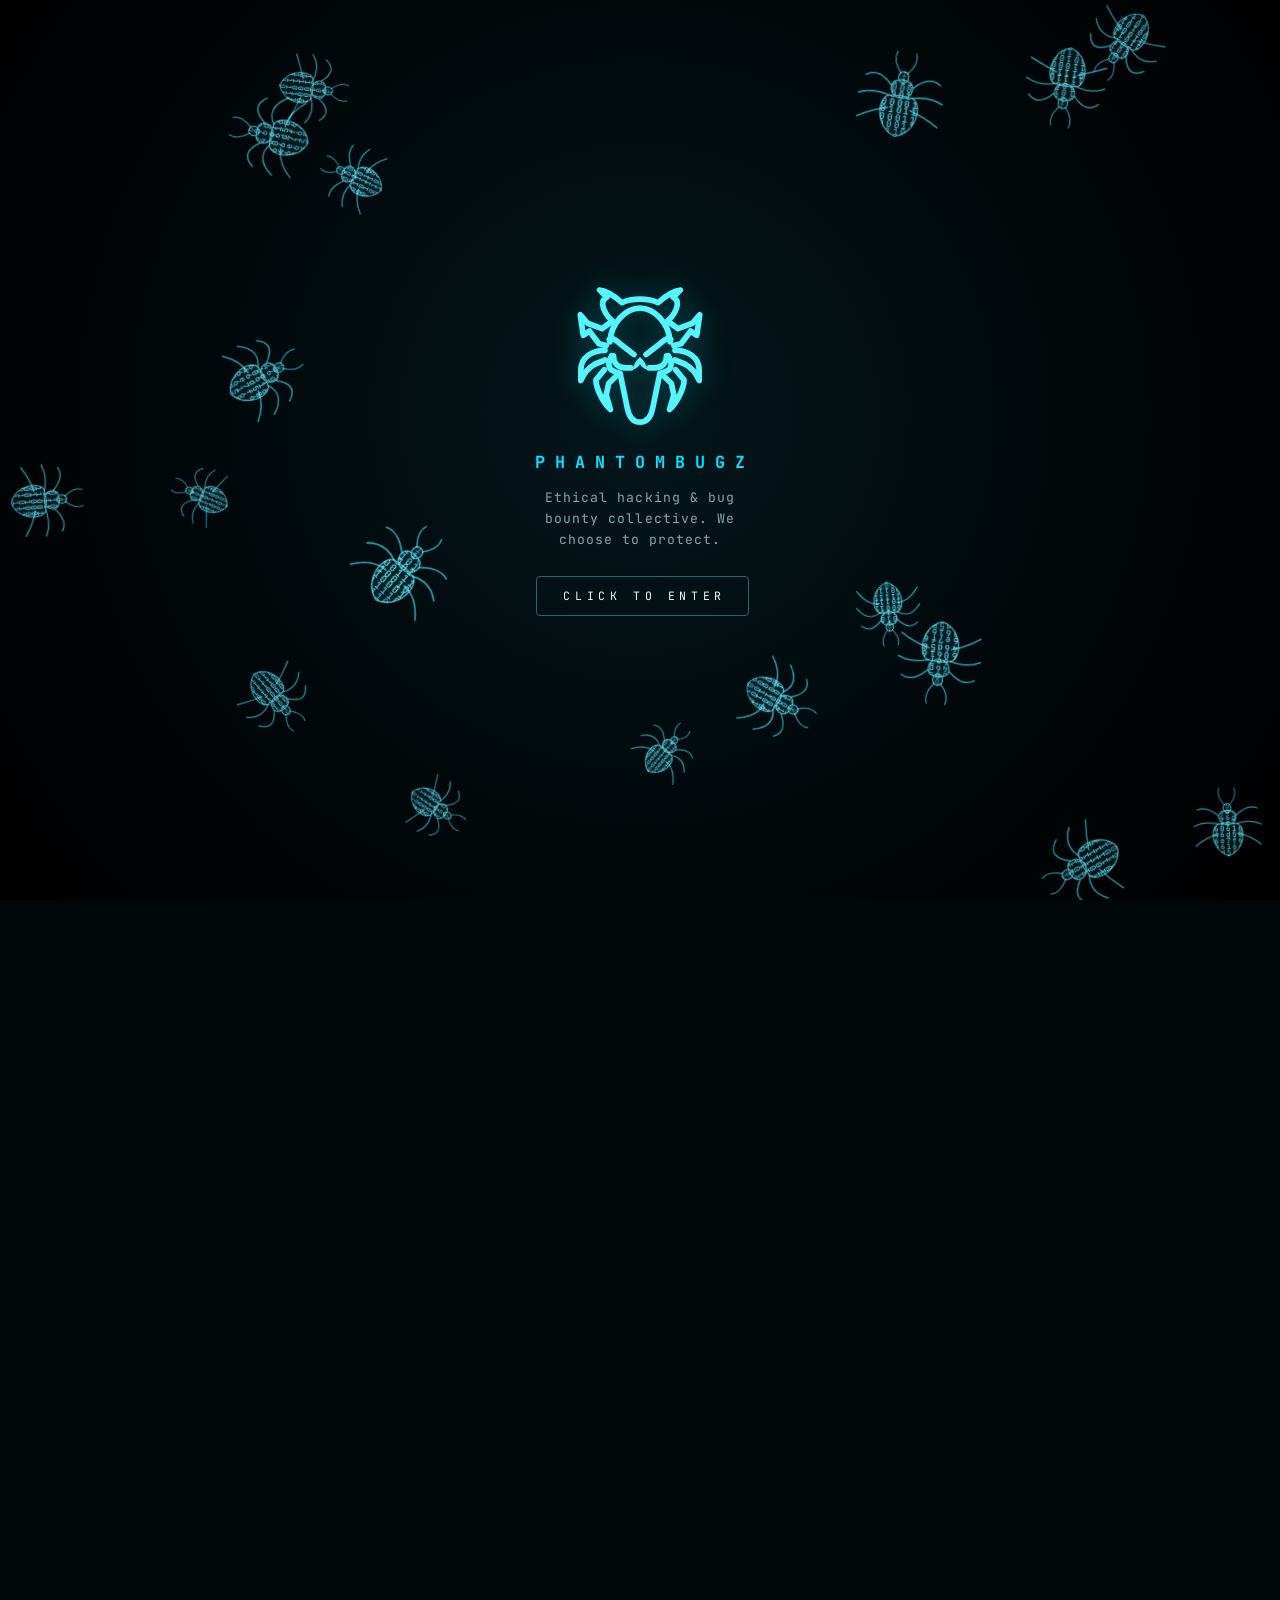
==== commit 9acc38fb: "Version site assets for fresh production loads" ====
--- a/index.html
+++ b/index.html
@@ -27,11 +27,11 @@
   <link rel="icon" href="./assets/exports/phantombugz-icon-32.png" sizes="32x32" type="image/png">
   <link rel="icon" href="./assets/exports/phantombugz-icon-16.png" sizes="16x16" type="image/png">
   <link rel="apple-touch-icon" href="./assets/exports/phantombugz-icon-180.png">
-  <link rel="manifest" href="./site.webmanifest">
+  <link rel="manifest" href="./site.webmanifest?v=bcdb957">
   <link rel="preload" href="./assets/fonts/anton.woff2" as="font" type="font/woff2" crossorigin>
   <link rel="preload" href="./assets/fonts/jetbrains-mono-400.woff2" as="font" type="font/woff2" crossorigin>
   <link rel="stylesheet" href="./assets/fonts/fonts.css">
-  <link rel="stylesheet" href="./styles.css">
+  <link rel="stylesheet" href="./styles.css?v=a6f3b5e4">
   <script type="application/ld+json">
     {
       "@context": "https://schema.org",
